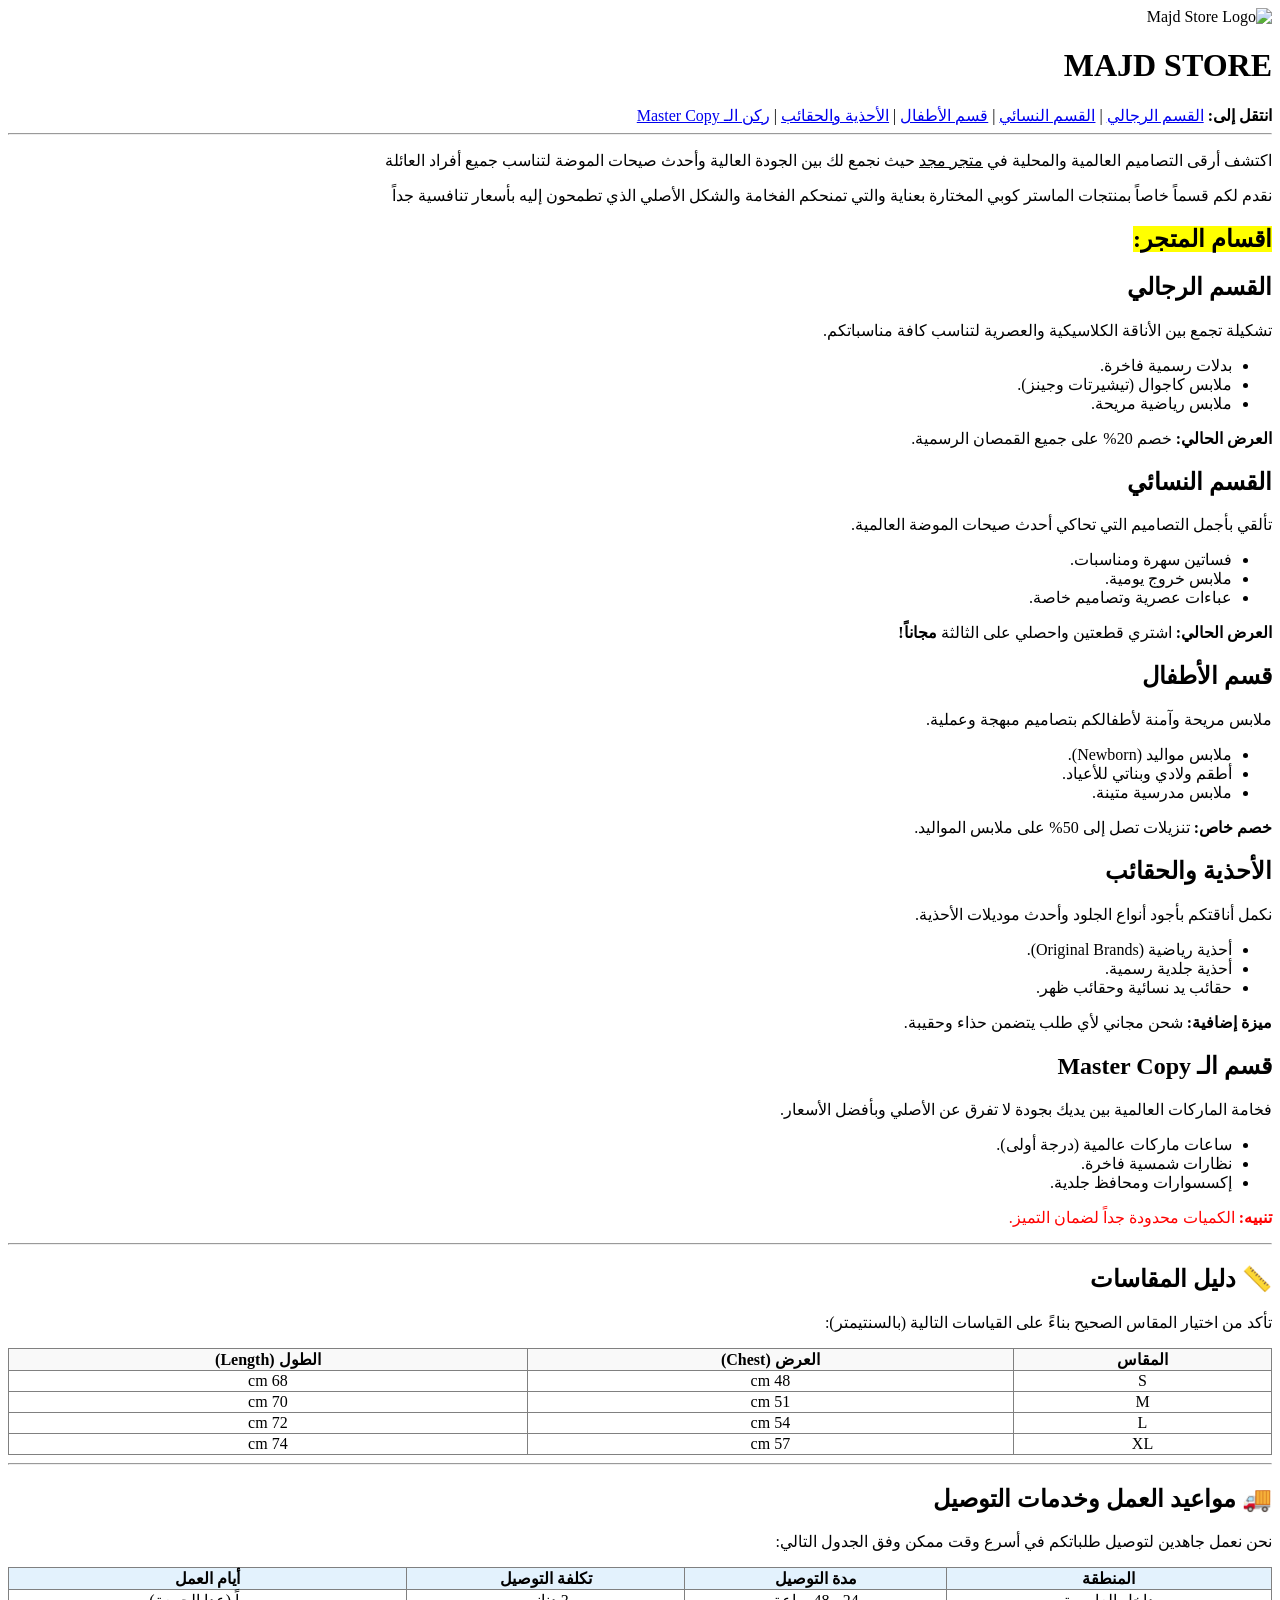
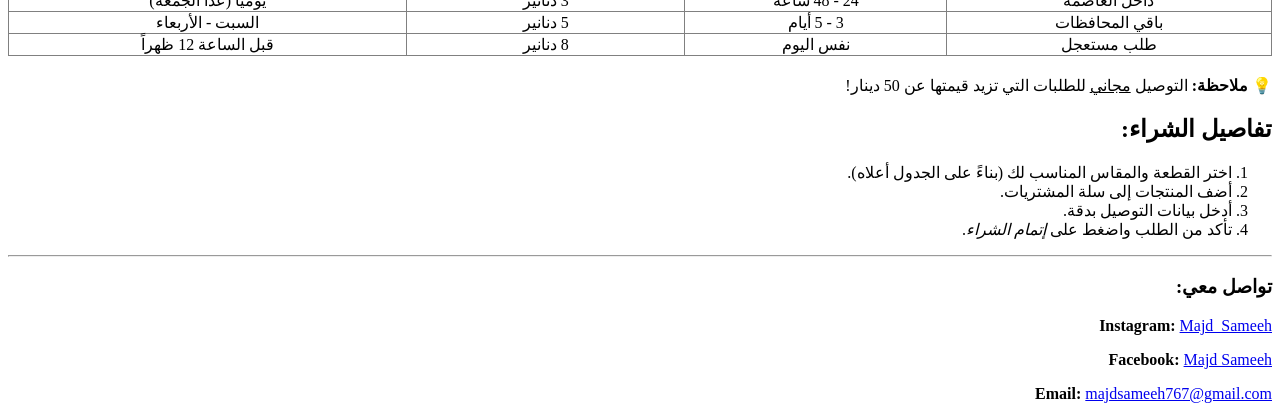
==== index.html @ dcc6868c "Add files via upload" ====
<!DOCTYPE html>
<!-- لاخبار المتصف ان هذا الملف بلغة ال HTML ليكون قادر على قرائته بال Standard mode --> 
<html lang="ar" dir="rtl" >
<head>
  <meta charset="UTF-8"/>
  <meta name="copyright" content="جميع الحقوق محفوظة لدى Majd Store"/>
  <meta name="author" content="Majd Sameeh"/>
  <meta name="revised" content="Thursday,April,9th,2026"/>
  <meta name="viewport" content="width=device-width,initial-scale=1"/>
  <title> Majd Store</title>
  <meta name="description" content="اكتشف أحدث صيحات الموضة في متجر مجد. تشكيلة واسعة من الملابس الرجالية والنسائية، ملابس الأطفال، والأحذية بجميع المقاسات، مع قسم خاص لمنتجات الماستر كوبي بجودة عالية وأسعار منافسة"/>

  <!-- وظيفة ال metadata اللي بالكود
  وظيفة سطر 5 :- لجعل المتصفح يتعرف على كل اللغات و الرموز و الاحرف الخاصة بكل لغة
  وظيفة سطر 6 :-لجعل كل المحتوى داخل متجري له حقوق ملكية لتجنب اي عمل غير مسموح فيه كأخذ صور او معلومات منه
  وظيفة سطر 7:-لاضافة اسمي كمؤسس لهذا المتجر
  وظيفة سطر 8:- لتوثيق اخر تعديل تم على هذا الكود
  وظيفة سطر 9:- لجعل عرض الصفحة بنفس عرض اي جهاز بفتح الصفحة لانه من خلال هذا الخيار يقوم بتعديل الىzoom level حسب عرض الجهاز 
  وظيفة سطر 11:- لاضافة شرح تعريفي بكون تحت الرابط الخاص بمتجري لاعطاء زوار المتجر نبذة عن المتجر 
  -->
</head>
<body>
  
  <div class="main-wrapper">
    
    <header>
      
      <div class="header-content">
      
    <img src="1775749904241.png" alt="Majd Store Logo" width="400px" height="200px">
    
    <h1>MAJD STORE</h1>
      </div>
</header>

  
  <nav>
    <b>انتقل إلى: </b>
    <a href="#mens-wear">القسم الرجالي</a> | 
    <a href="#womens-wear">القسم النسائي</a> | 
    <a href="#kids-wear">قسم الأطفال</a> | 
    <a href="#shoes-bags">الأحذية والحقائب</a> | 
    <a href="#master-copy-section">ركن الـ Master Copy</a>
</nav>
<hr>

  
  <main>
    <div>
  <p class ="about-store"> اكتشف أرقى التصاميم العالمية والمحلية في <u> متجر مجد</u> حيث نجمع لك بين الجودة العالية وأحدث صيحات الموضة لتناسب جميع أفراد العائلة  </p>
  <p class ="master-copy"> نقدم لكم قسماً خاصاً بمنتجات الماستر كوبي المختارة بعناية والتي تمنحكم الفخامة والشكل الأصلي الذي تطمحون إليه بأسعار تنافسية جداً  </p>
  <p hidden>هذه الصفحة تجريبية</p>
    </div>
    
    <div>
  <h2><mark>اقسام المتجر:</mark> </h2>
  
    <section id="mens-wear">
    <h2>القسم الرجالي</h2>
    <p>تشكيلة تجمع بين الأناقة الكلاسيكية والعصرية لتناسب كافة مناسباتكم.</p>
    <ul>
        <li>بدلات رسمية فاخرة.</li>
        <li>ملابس كاجوال (تيشيرتات وجينز).</li>
        <li>ملابس رياضية مريحة.</li>
    </ul>
    <p><strong>العرض الحالي:</strong> خصم 20% على جميع القمصان الرسمية.</p>
</section>

    <section id="womens-wear">
    <h2>القسم النسائي</h2>
    <p>تألقي بأجمل التصاميم التي تحاكي أحدث صيحات الموضة العالمية.</p>
    <ul>
        <li>فساتين سهرة ومناسبات.</li>
        <li>ملابس خروج يومية.</li>
        <li>عباءات عصرية وتصاميم خاصة.</li>
    </ul>
    <p><strong>العرض الحالي:</strong> اشتري قطعتين واحصلي على الثالثة <b>مجاناً!</b></p>
</section>

    <section id="kids-wear">
    <h2>قسم الأطفال</h2>
    <p>ملابس مريحة وآمنة لأطفالكم بتصاميم مبهجة وعملية.</p>
    <ul>
        <li>ملابس مواليد (Newborn).</li>
        <li>أطقم ولادي وبناتي للأعياد.</li>
        <li>ملابس مدرسية متينة.</li>
    </ul>
    <p><strong>خصم خاص:</strong> تنزيلات تصل إلى 50% على ملابس المواليد.</p>
</section>

    <section id="shoes-bags">
    <h2>الأحذية والحقائب</h2>
    <p>نكمل أناقتكم بأجود أنواع الجلود وأحدث موديلات الأحذية.</p>
    <ul>
        <li>أحذية رياضية (Original Brands).</li>
        <li>أحذية جلدية رسمية.</li>
        <li>حقائب يد نسائية وحقائب ظهر.</li>
    </ul>
    <p><strong>ميزة إضافية:</strong> شحن مجاني لأي طلب يتضمن حذاء وحقيبة.</p>
</section>

    <section id="master-copy-section">
    <h2>قسم الـ Master Copy</h2>
    <p>فخامة الماركات العالمية بين يديك بجودة لا تفرق عن الأصلي وبأفضل الأسعار.</p>
    <ul>
        <li>ساعات ماركات عالمية (درجة أولى).</li>
        <li>نظارات شمسية فاخرة.</li>
        <li>إكسسوارات ومحافظ جلدية.</li>
    </ul>
    <p style="color: red;"><strong>تنبيه:</strong> الكميات محدودة جداً لضمان التميز.</p>
</section>
    </div>
      <section id="size-guide">
      <hr>
      <h2>📏 دليل المقاسات</h2>
      <p>تأكد من اختيار المقاس الصحيح بناءً على القياسات التالية (بالسنتيمتر):</p>
      
      <table border="1" style="width:100%; text-align:center; border-collapse: collapse;">
          <thead>
              <tr style="background-color: #f9f9f9;">
                  <th>المقاس</th>
                  <th>العرض (Chest)</th>
                  <th>الطول (Length)</th>
              </tr>
          </thead>
          <tbody>
              <tr>
                  <td>S</td>
                  <td>48 cm</td>
                  <td>68 cm</td>
              </tr>
              <tr>
                  <td>M</td>
                  <td>51 cm</td>
                  <td>70 cm</td>
              </tr>
              <tr>
                  <td>L</td>
                  <td>54 cm</td>
                  <td>72 cm</td>
              </tr>
              <tr>
                  <td>XL</td>
                  <td>57 cm</td>
                  <td>74 cm</td>
              </tr>
          </tbody>
      </table>
  </section>

      <section id="shipping-info">
      <hr>
      <h2>🚚 مواعيد العمل وخدمات التوصيل</h2>
      <p>نحن نعمل جاهدين لتوصيل طلباتكم في أسرع وقت ممكن وفق الجدول التالي:</p>
      
      <table border="1" style="width:100%; text-align:center; border-collapse: collapse; margin-bottom: 20px;">
          <thead>
              <tr style="background-color: #e3f2fd;">
                  <th>المنطقة</th>
                  <th>مدة التوصيل</th>
                  <th>تكلفة التوصيل</th>
                  <th>أيام العمل</th>
              </tr>
          </thead>
          <tbody>
              <tr>
                  <td>داخل العاصمة</td>
                  <td>24 - 48 ساعة</td>
                  <td>3 دنانير</td>
                  <td>يومياً (عدا الجمعة)</td>
              </tr>
              <tr>
                  <td>باقي المحافظات</td>
                  <td>3 - 5 أيام</td>
                  <td>5 دنانير</td>
                  <td>السبت - الأربعاء</td>
              </tr>
              <tr>
                  <td>طلب مستعجل</td>
                  <td>نفس اليوم</td>
                  <td>8 دنانير</td>
                  <td>قبل الساعة 12 ظهراً</td>
              </tr>
          </tbody>
      </table>
      
      <p>💡 <b>ملاحظة:</b> التوصيل <u>مجاني</u> للطلبات التي تزيد قيمتها عن 50 دينار!</p>
  </section>

    
  <section id="how-to-order">
      <h2>تفاصيل الشراء:</h2>
      <ol class="order-steps">
          <li>اختر القطعة والمقاس المناسب لك (بناءً على الجدول أعلاه).</li>
          <li>أضف المنتجات إلى سلة المشتريات.</li>
          <li>أدخل بيانات التوصيل بدقة.</li>
          <li>تأكد من الطلب واضغط على <i>إتمام الشراء</i>.</li>
      </ol>
  </section>

</main>

  <footer>
    <hr>
    <h3>تواصل معي:</h3>
    
    <p>
        <b>Instagram:</b> 
        <a href="https://www.instagram.com/اسم_حسابك/" target="_blank">Majd_Sameeh</a>
    </p>

    <p>
        <b>Facebook:</b> 
        <a href="https://www.facebook.com/اسم_حسابك/" target="_blank">Majd Sameeh</a>
    </p>

    <p>
        <b>Email:</b> 
        <a href="mailto:majdsameeh767@gmail.com">majdsameeh767@gmail.com</a>
    </p>
</footer>

  </div>
</body>
</html>
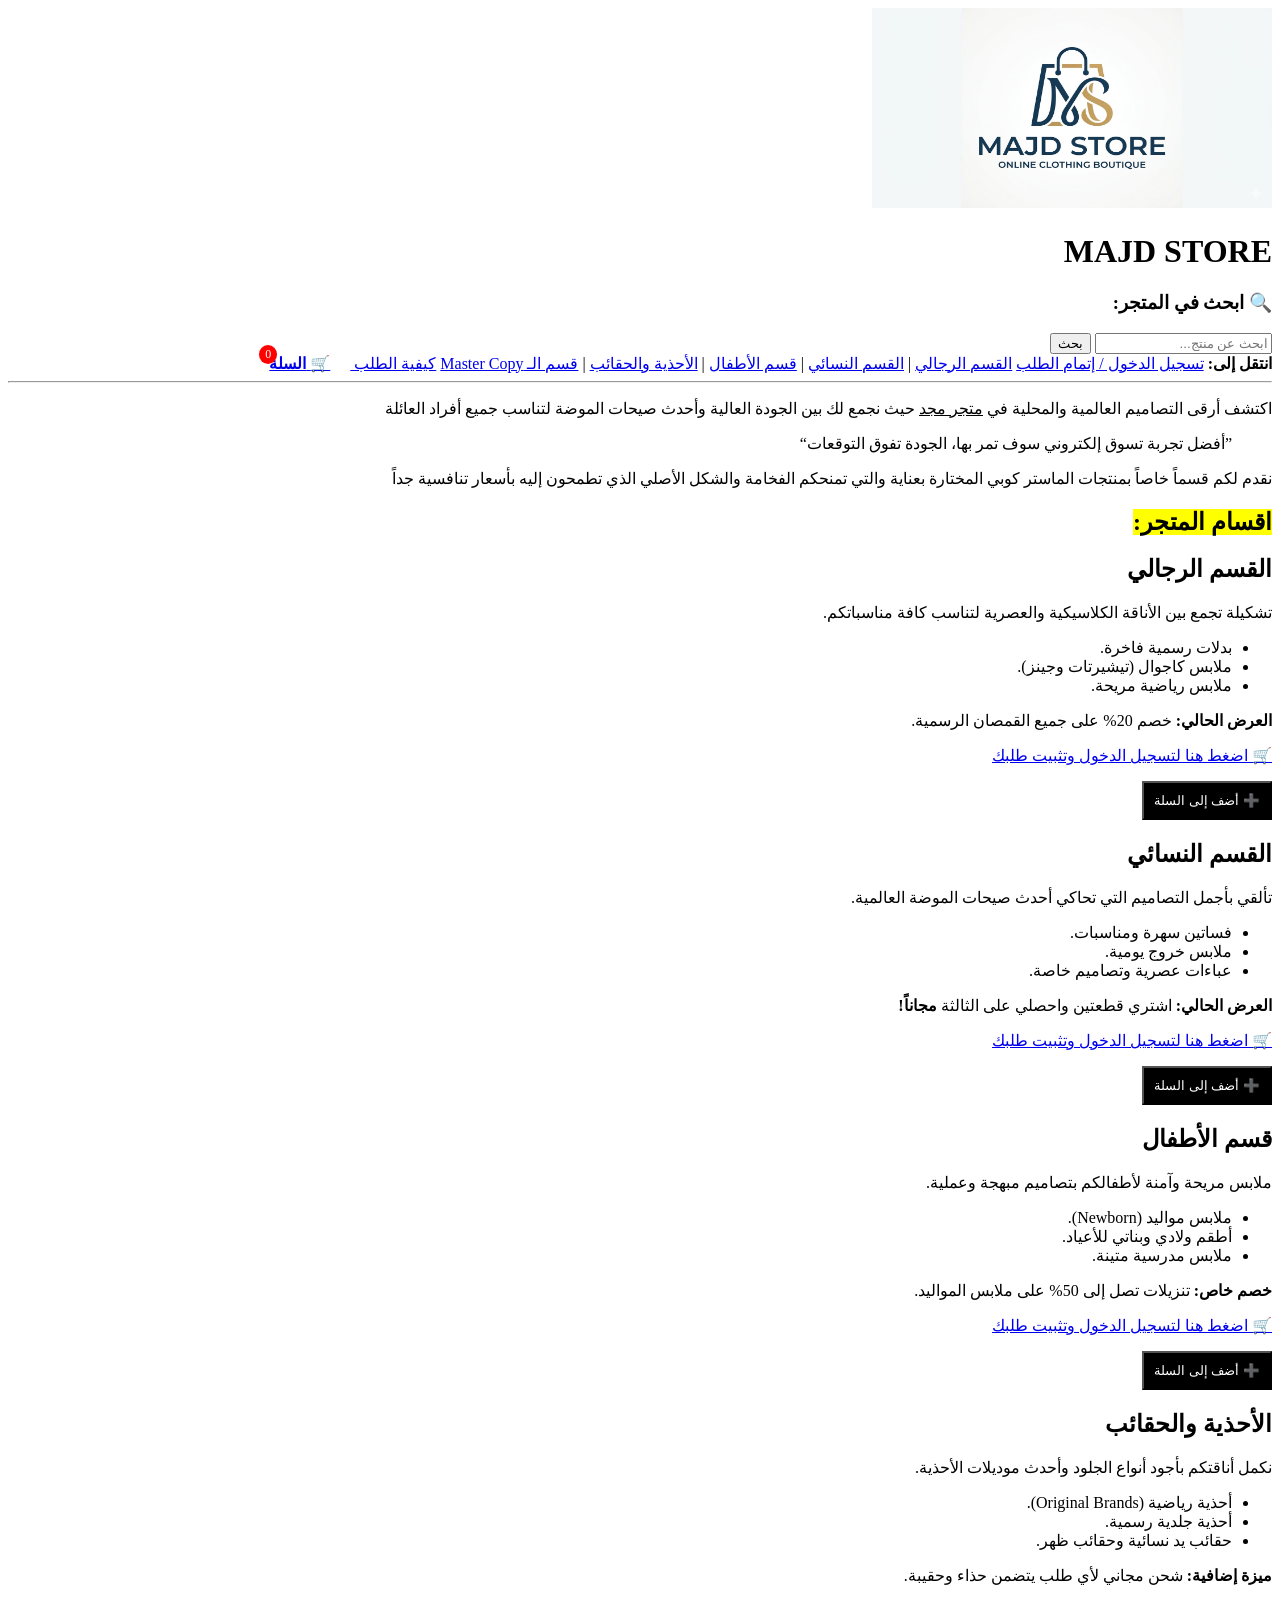
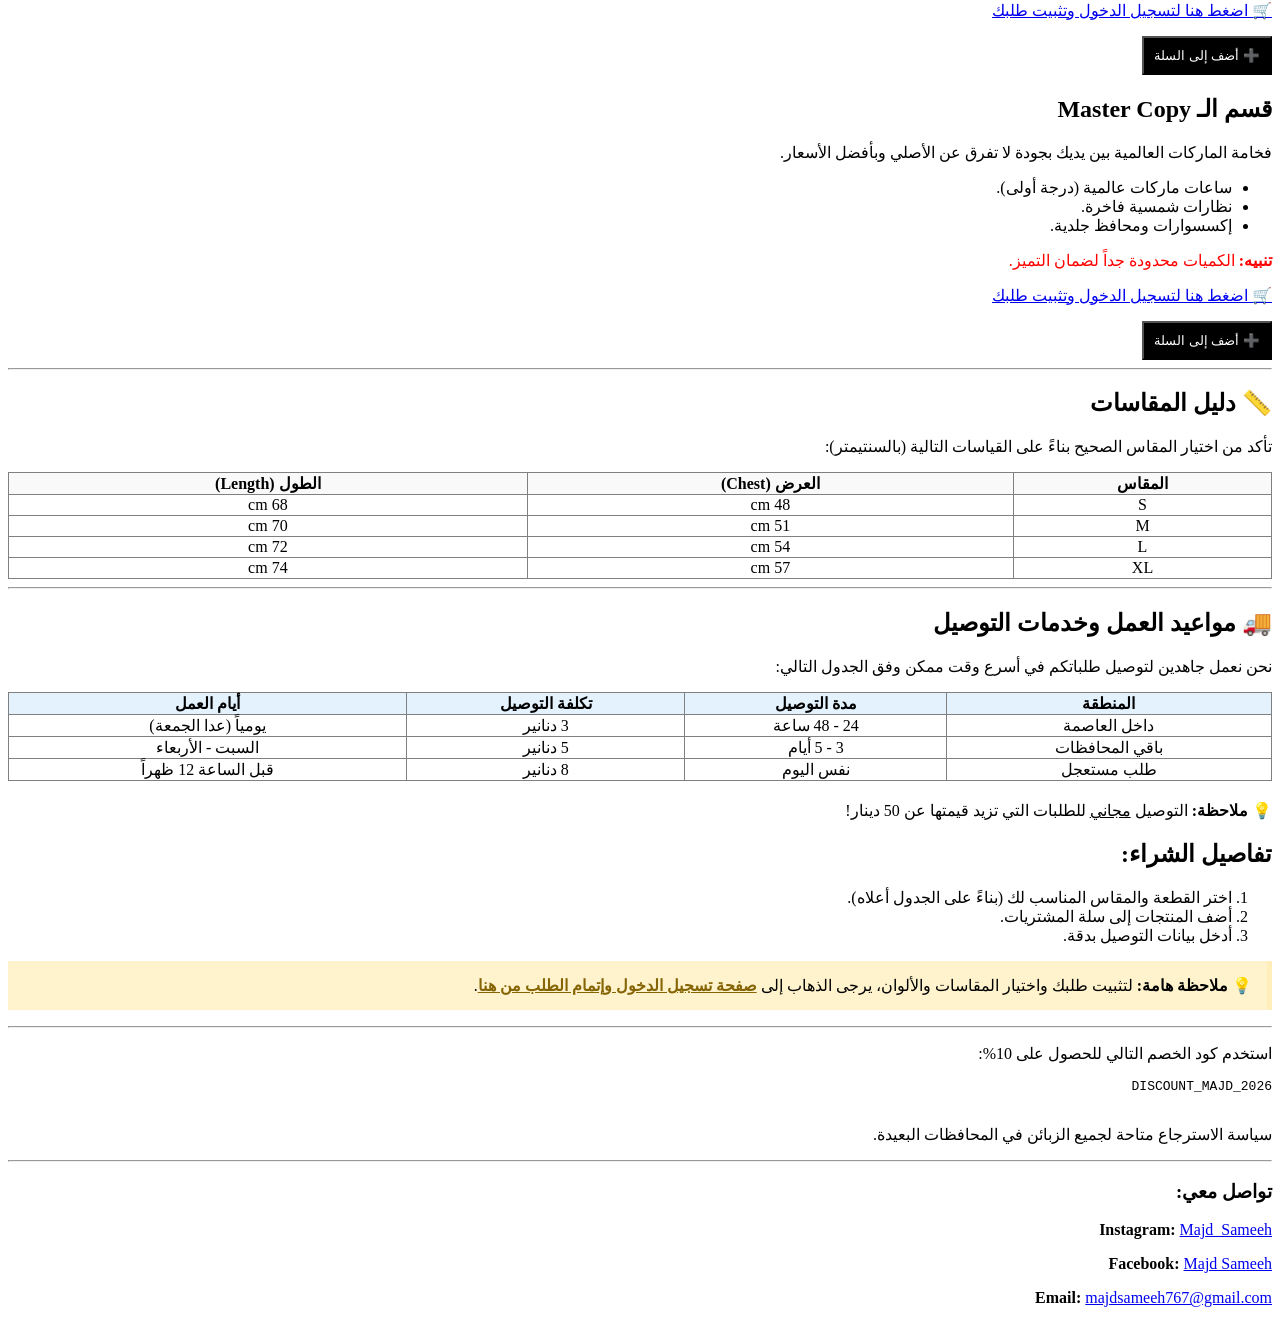
==== commit 7a80eade: "Add files via upload Add checkout page and update index structure." ====
--- a/index.html
+++ b/index.html
@@ -5,7 +5,7 @@
   <meta charset="UTF-8"/>
   <meta name="copyright" content="جميع الحقوق محفوظة لدى Majd Store"/>
   <meta name="author" content="Majd Sameeh"/>
-  <meta name="revised" content="Thursday,April,9th,2026"/>
+  <meta name="revised" content="Thursday,April,14th,2026"/>
   <meta name="viewport" content="width=device-width,initial-scale=1"/>
   <title> Majd Store</title>
   <meta name="description" content="اكتشف أحدث صيحات الموضة في متجر مجد. تشكيلة واسعة من الملابس الرجالية والنسائية، ملابس الأطفال، والأحذية بجميع المقاسات، مع قسم خاص لمنتجات الماستر كوبي بجودة عالية وأسعار منافسة"/>
@@ -31,23 +31,42 @@
     
     <h1>MAJD STORE</h1>
       </div>
+      
+      <section id="search-section">
+    <h3>🔍 ابحث في المتجر:</h3>
+    <input type="search" name="q" placeholder="ابحث عن منتج...">
+    <button type="button">بحث</button>
+        </hr>
+</section>
+
 </header>
-
   
   <nav>
     <b>انتقل إلى: </b>
+    <a href="login.html">تسجيل الدخول / إتمام الطلب</a>
     <a href="#mens-wear">القسم الرجالي</a> | 
     <a href="#womens-wear">القسم النسائي</a> | 
     <a href="#kids-wear">قسم الأطفال</a> | 
     <a href="#shoes-bags">الأحذية والحقائب</a> | 
-    <a href="#master-copy-section">ركن الـ Master Copy</a>
+    <a href="#master-copy-section">قسم الـ Master Copy</a>
+     <a href="#how-to-order">كيفية الطلب  </a>
+    <a href="checkout.html" id="cart-link" style="position: relative; margin-right: 20px;">
+    <span>🛒</span>
+    <b>السلة</b>
+    <span style="background: red; color: white; border-radius: 50%; padding: 2px 6px; font-size: 12px; position: absolute; top: -10px; left: -10px;">0</span>
+</a>
+
 </nav>
 <hr>
 
   
   <main>
+    
     <div>
   <p class ="about-store"> اكتشف أرقى التصاميم العالمية والمحلية في <u> متجر مجد</u> حيث نجمع لك بين الجودة العالية وأحدث صيحات الموضة لتناسب جميع أفراد العائلة  </p>
+       <blockquote>
+          <q>أفضل تجربة تسوق إلكتروني سوف تمر بها، الجودة تفوق التوقعات</q>
+       </blockquote>
   <p class ="master-copy"> نقدم لكم قسماً خاصاً بمنتجات الماستر كوبي المختارة بعناية والتي تمنحكم الفخامة والشكل الأصلي الذي تطمحون إليه بأسعار تنافسية جداً  </p>
   <p hidden>هذه الصفحة تجريبية</p>
     </div>
@@ -64,6 +83,11 @@
         <li>ملابس رياضية مريحة.</li>
     </ul>
     <p><strong>العرض الحالي:</strong> خصم 20% على جميع القمصان الرسمية.</p>
+       <p><a href="checkout.html">🛒 اضغط هنا لتسجيل الدخول وتثبيت طلبك</a></p>
+      
+    <button type="button" onclick="alert('تمت الإضافة للسلة!')" style="background-color: black; color: white; padding: 10px; cursor: pointer;">
+        ➕ أضف إلى السلة
+    </button>
 </section>
 
     <section id="womens-wear">
@@ -75,8 +99,12 @@
         <li>عباءات عصرية وتصاميم خاصة.</li>
     </ul>
     <p><strong>العرض الحالي:</strong> اشتري قطعتين واحصلي على الثالثة <b>مجاناً!</b></p>
-</section>
-
+       <p><a href="checkout.html">🛒 اضغط هنا لتسجيل الدخول وتثبيت طلبك</a></p>
+       <button type="button" onclick="alert('تمت الإضافة للسلة!')" style="background-color: black; color: white; padding: 10px; cursor: pointer;">
+        ➕ أضف إلى السلة
+    </button>
+    </section>
+      
     <section id="kids-wear">
     <h2>قسم الأطفال</h2>
     <p>ملابس مريحة وآمنة لأطفالكم بتصاميم مبهجة وعملية.</p>
@@ -86,7 +114,13 @@
         <li>ملابس مدرسية متينة.</li>
     </ul>
     <p><strong>خصم خاص:</strong> تنزيلات تصل إلى 50% على ملابس المواليد.</p>
-</section>
+   <p><a href="checkout.html">🛒 اضغط هنا لتسجيل الدخول وتثبيت طلبك</a></p>
+       <button type="button" onclick="alert('تمت الإضافة للسلة!')" style="background-color: black; color: white; padding: 10px; cursor: pointer;">
+        ➕ أضف إلى السلة
+    </button>
+    </section>
+      
+
 
     <section id="shoes-bags">
     <h2>الأحذية والحقائب</h2>
@@ -97,7 +131,12 @@
         <li>حقائب يد نسائية وحقائب ظهر.</li>
     </ul>
     <p><strong>ميزة إضافية:</strong> شحن مجاني لأي طلب يتضمن حذاء وحقيبة.</p>
-</section>
+ <p><a href="checkout.html">🛒 اضغط هنا لتسجيل الدخول وتثبيت طلبك</a></p>
+       <button type="button" onclick="alert('تمت الإضافة للسلة!')" style="background-color: black; color: white; padding: 10px; cursor: pointer;">
+        ➕ أضف إلى السلة
+    </button>
+    </section>
+
 
     <section id="master-copy-section">
     <h2>قسم الـ Master Copy</h2>
@@ -108,8 +147,13 @@
         <li>إكسسوارات ومحافظ جلدية.</li>
     </ul>
     <p style="color: red;"><strong>تنبيه:</strong> الكميات محدودة جداً لضمان التميز.</p>
-</section>
-    </div>
+ <p><a href="checkout.html">🛒 اضغط هنا لتسجيل الدخول وتثبيت طلبك</a></p>
+       <button type="button" onclick="alert('تمت الإضافة للسلة!')" style="background-color: black; color: white; padding: 10px; cursor: pointer;">
+        ➕ أضف إلى السلة
+    </button>
+    </section>
+      
+      </div>
       <section id="size-guide">
       <hr>
       <h2>📏 دليل المقاسات</h2>
@@ -188,15 +232,30 @@
   </section>
 
     
+
   <section id="how-to-order">
       <h2>تفاصيل الشراء:</h2>
       <ol class="order-steps">
           <li>اختر القطعة والمقاس المناسب لك (بناءً على الجدول أعلاه).</li>
           <li>أضف المنتجات إلى سلة المشتريات.</li>
           <li>أدخل بيانات التوصيل بدقة.</li>
-          <li>تأكد من الطلب واضغط على <i>إتمام الشراء</i>.</li>
       </ol>
-  </section>
+    <p style="background-color: #fff3cd; padding: 15px; border-right: 5px solid #ffeeba;">
+        <strong>💡 ملاحظة هامة:</strong> 
+        لتثبيت طلبك واختيار المقاسات والألوان، يرجى الذهاب إلى 
+        <a href="checkout.html" style="color: #856404; font-weight: bold;">صفحة تسجيل الدخول وإتمام الطلب من هنا</a>.
+    </p>
+</section>
+          
+          <section id="extra-info">
+    <hr>
+    <p>استخدم كود الخصم التالي للحصول على 10%:</p>
+    <pre>
+<code>DISCOUNT_MAJD_2026</code>
+    </pre>
+
+    <p>سياسة الاسترجاع متاحة لجميع <wbr>الزبائن في المحافظات البعيدة.</p>
+</section>
 
 </main>
 
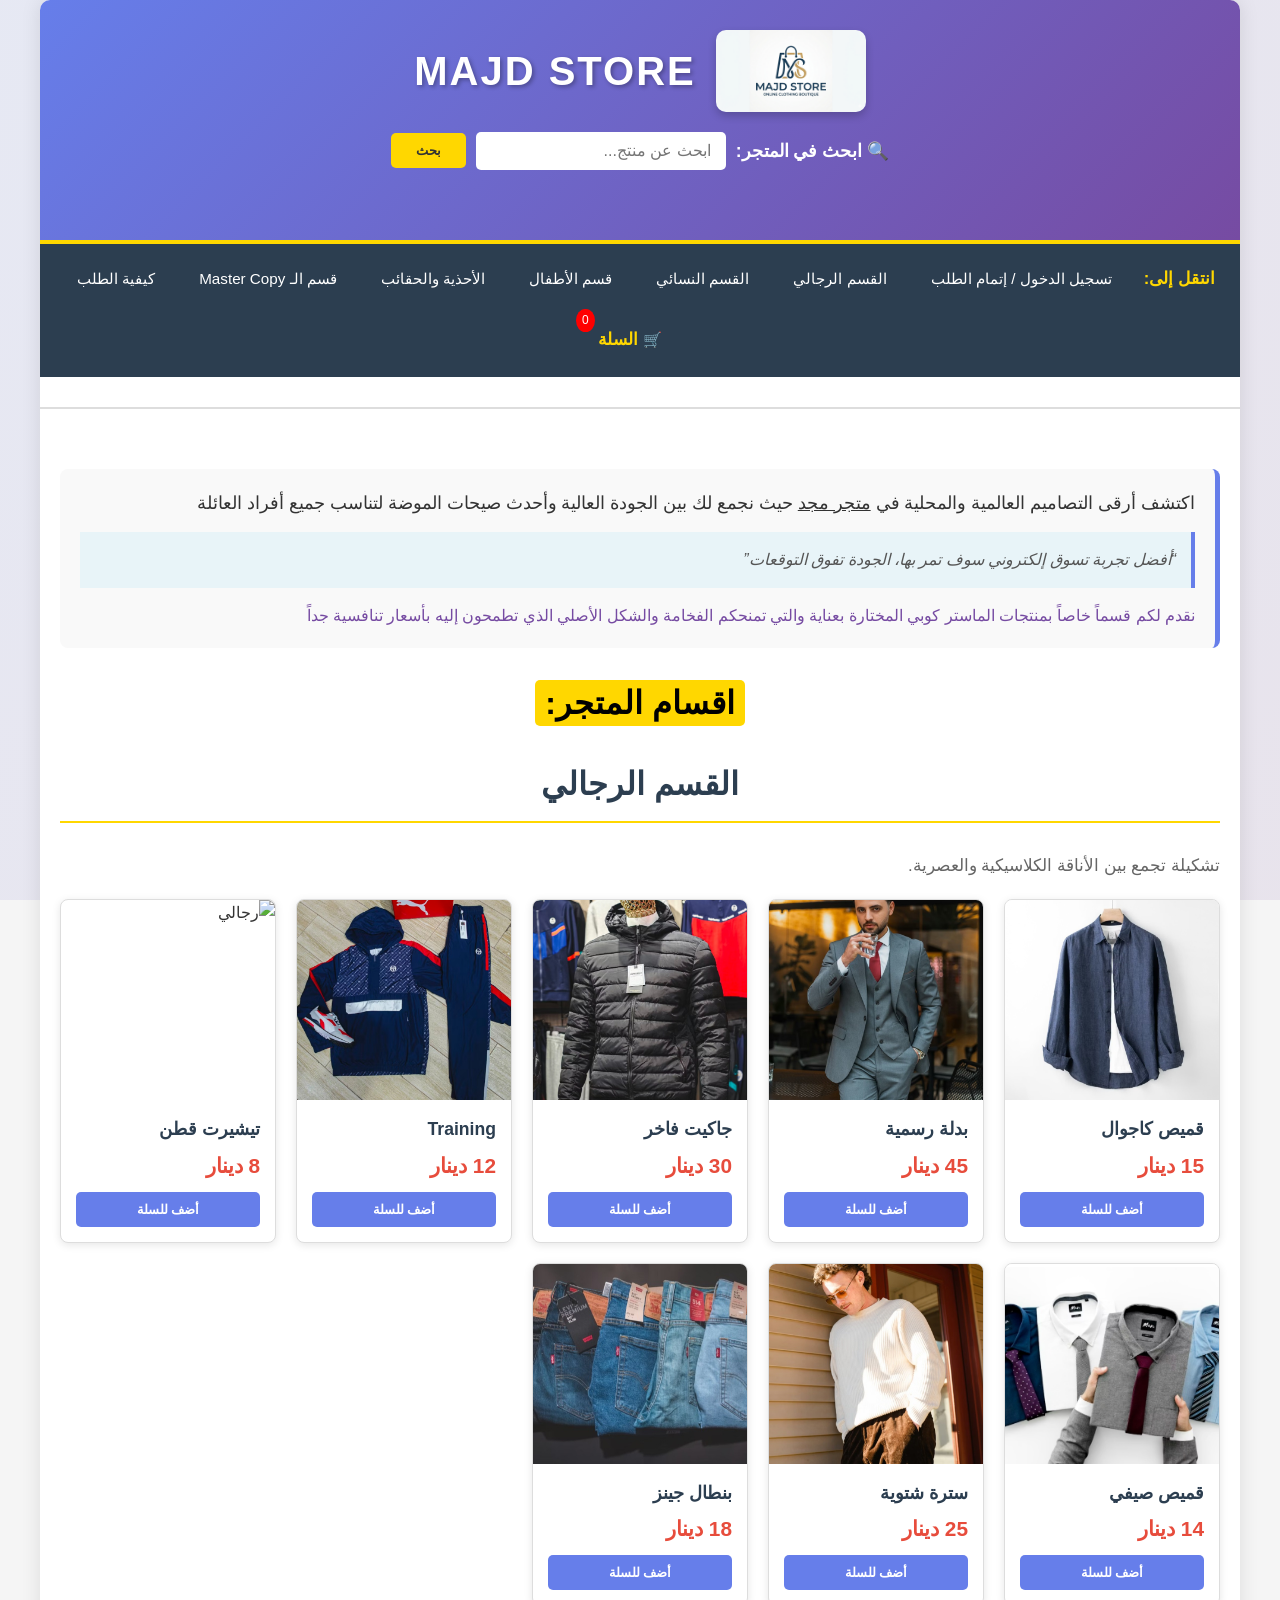
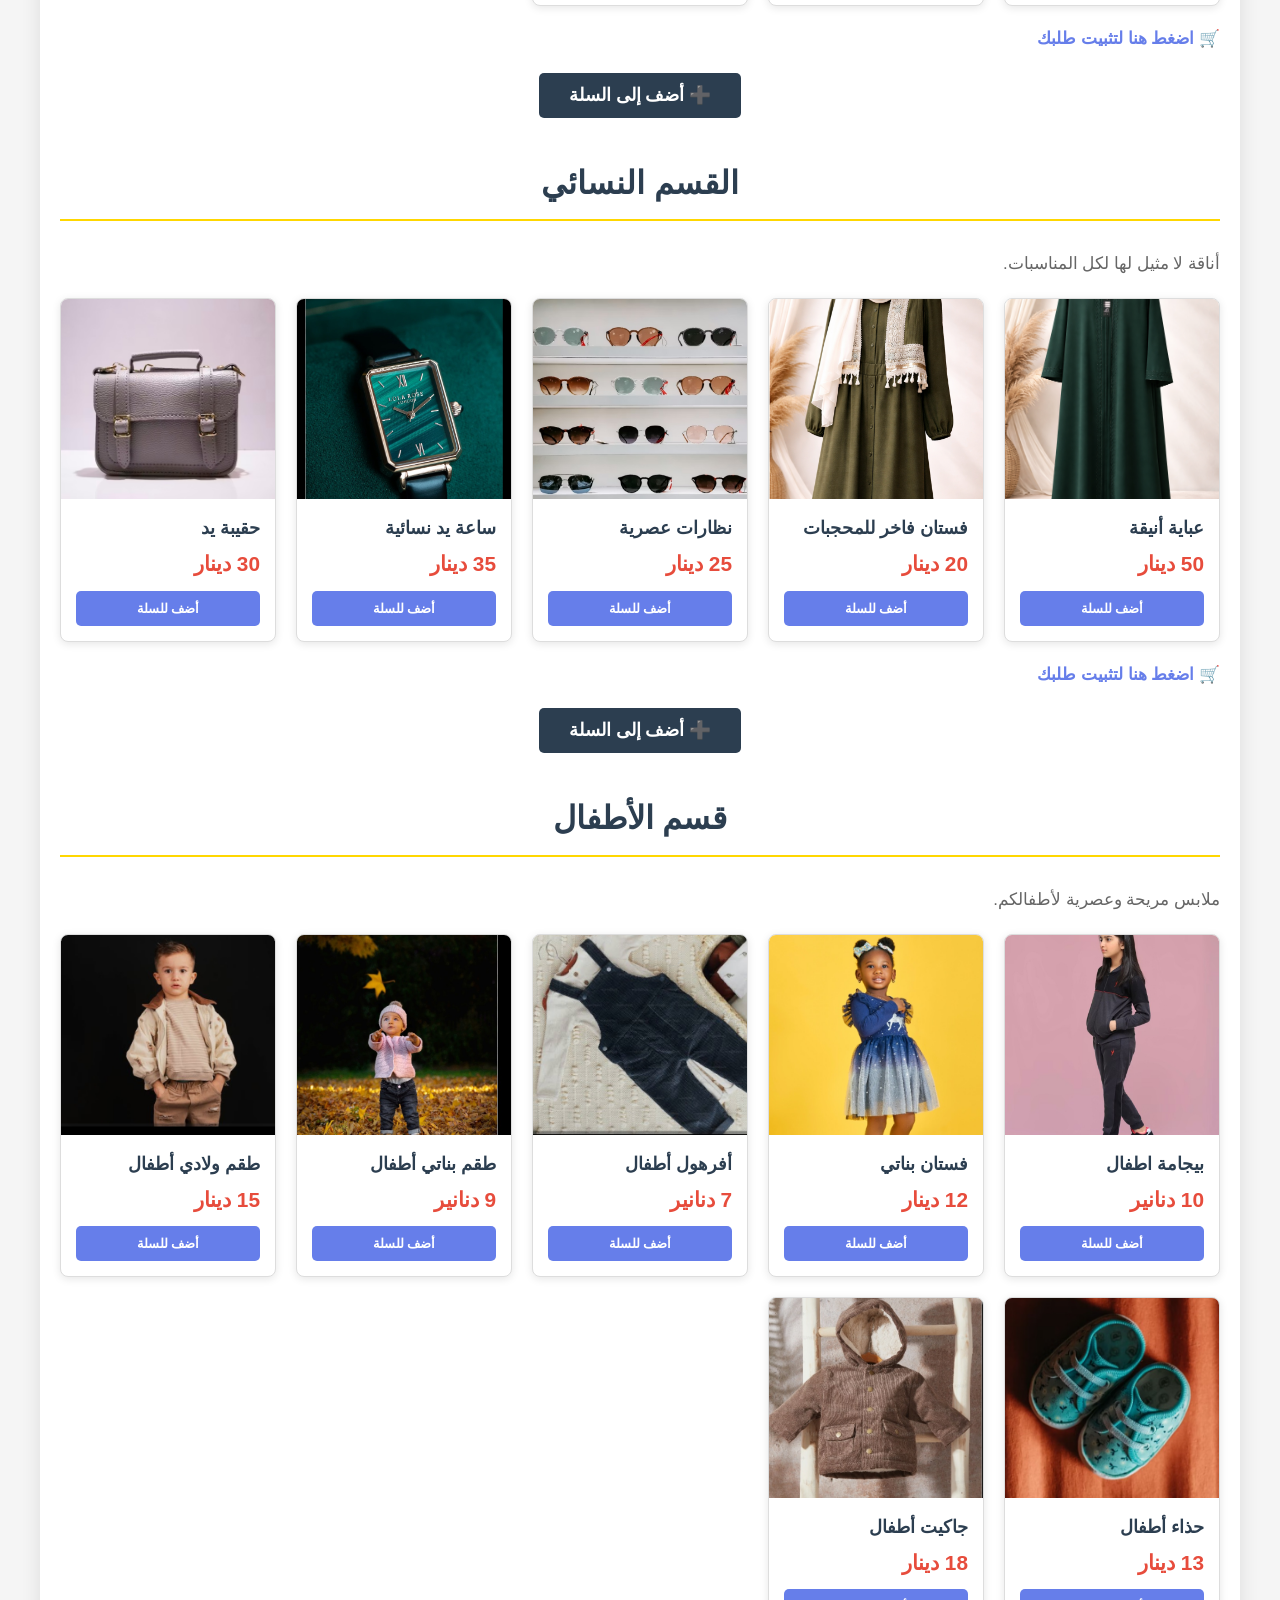
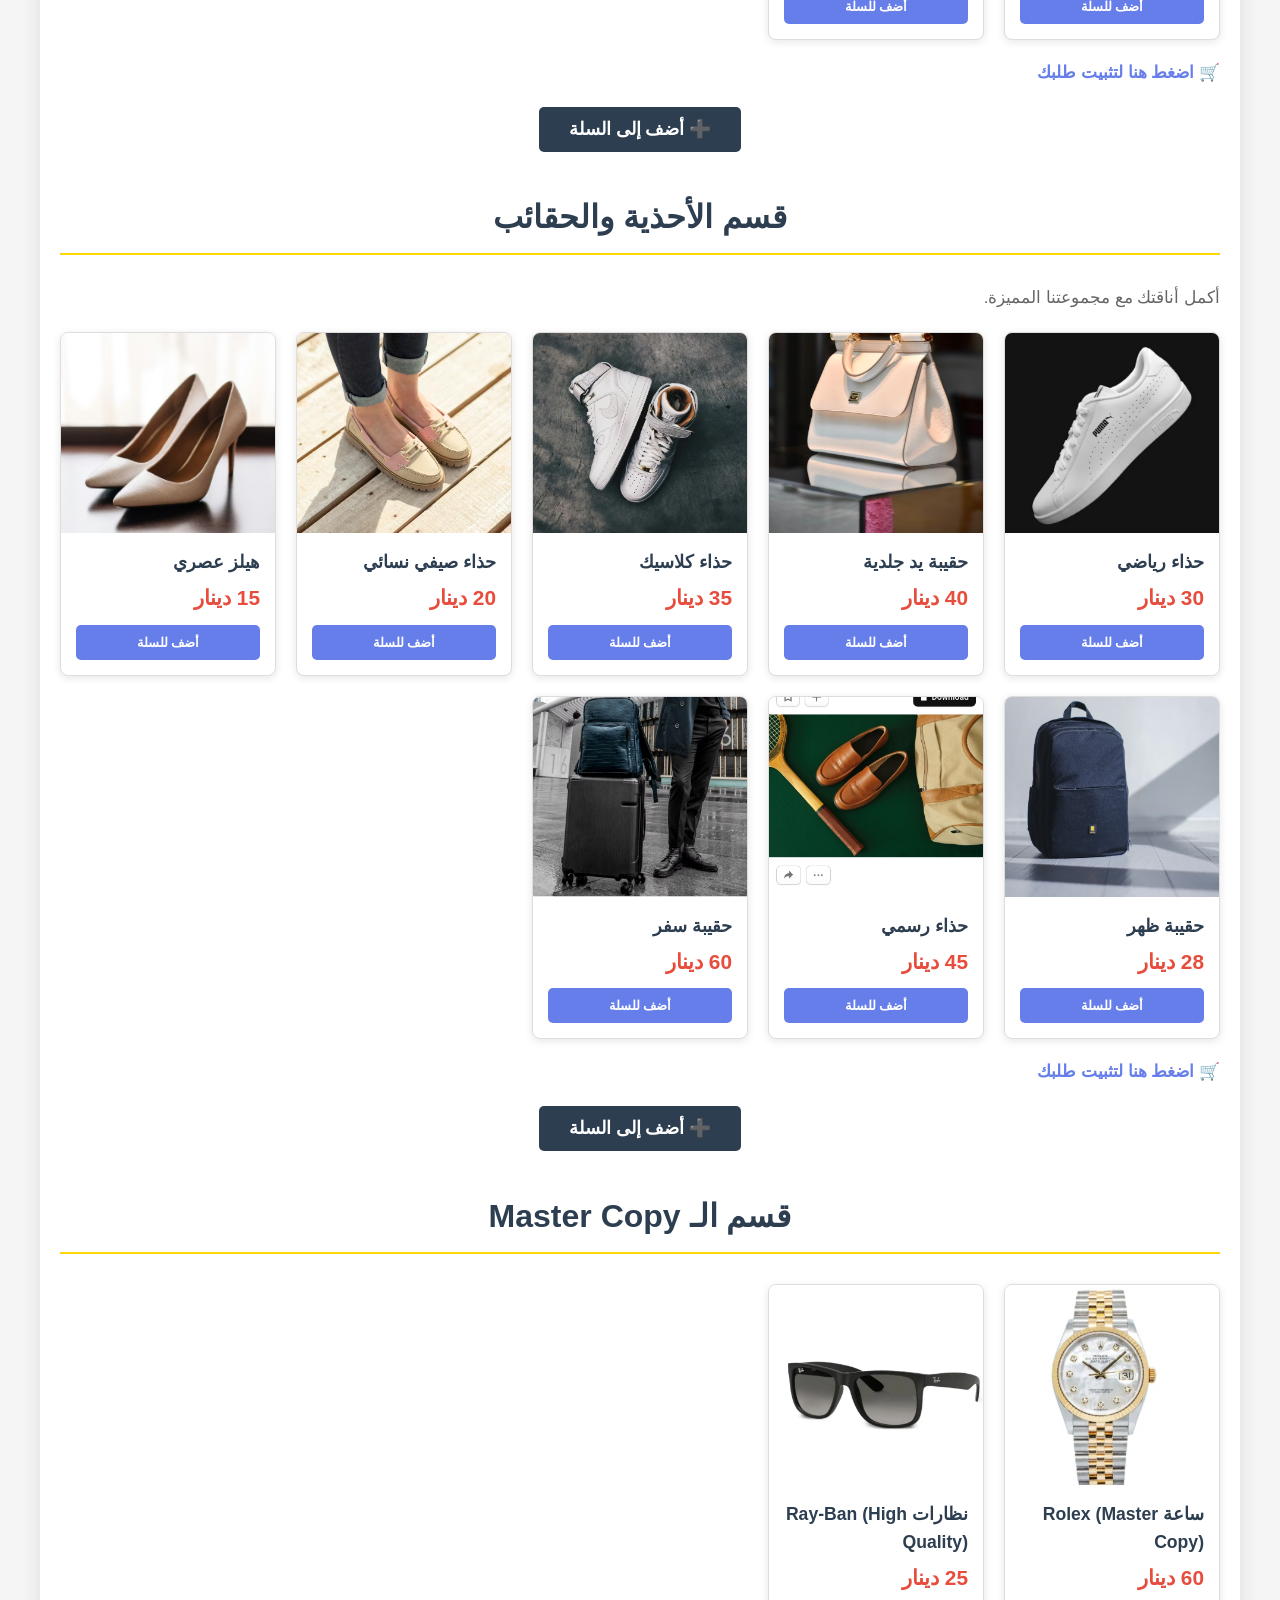
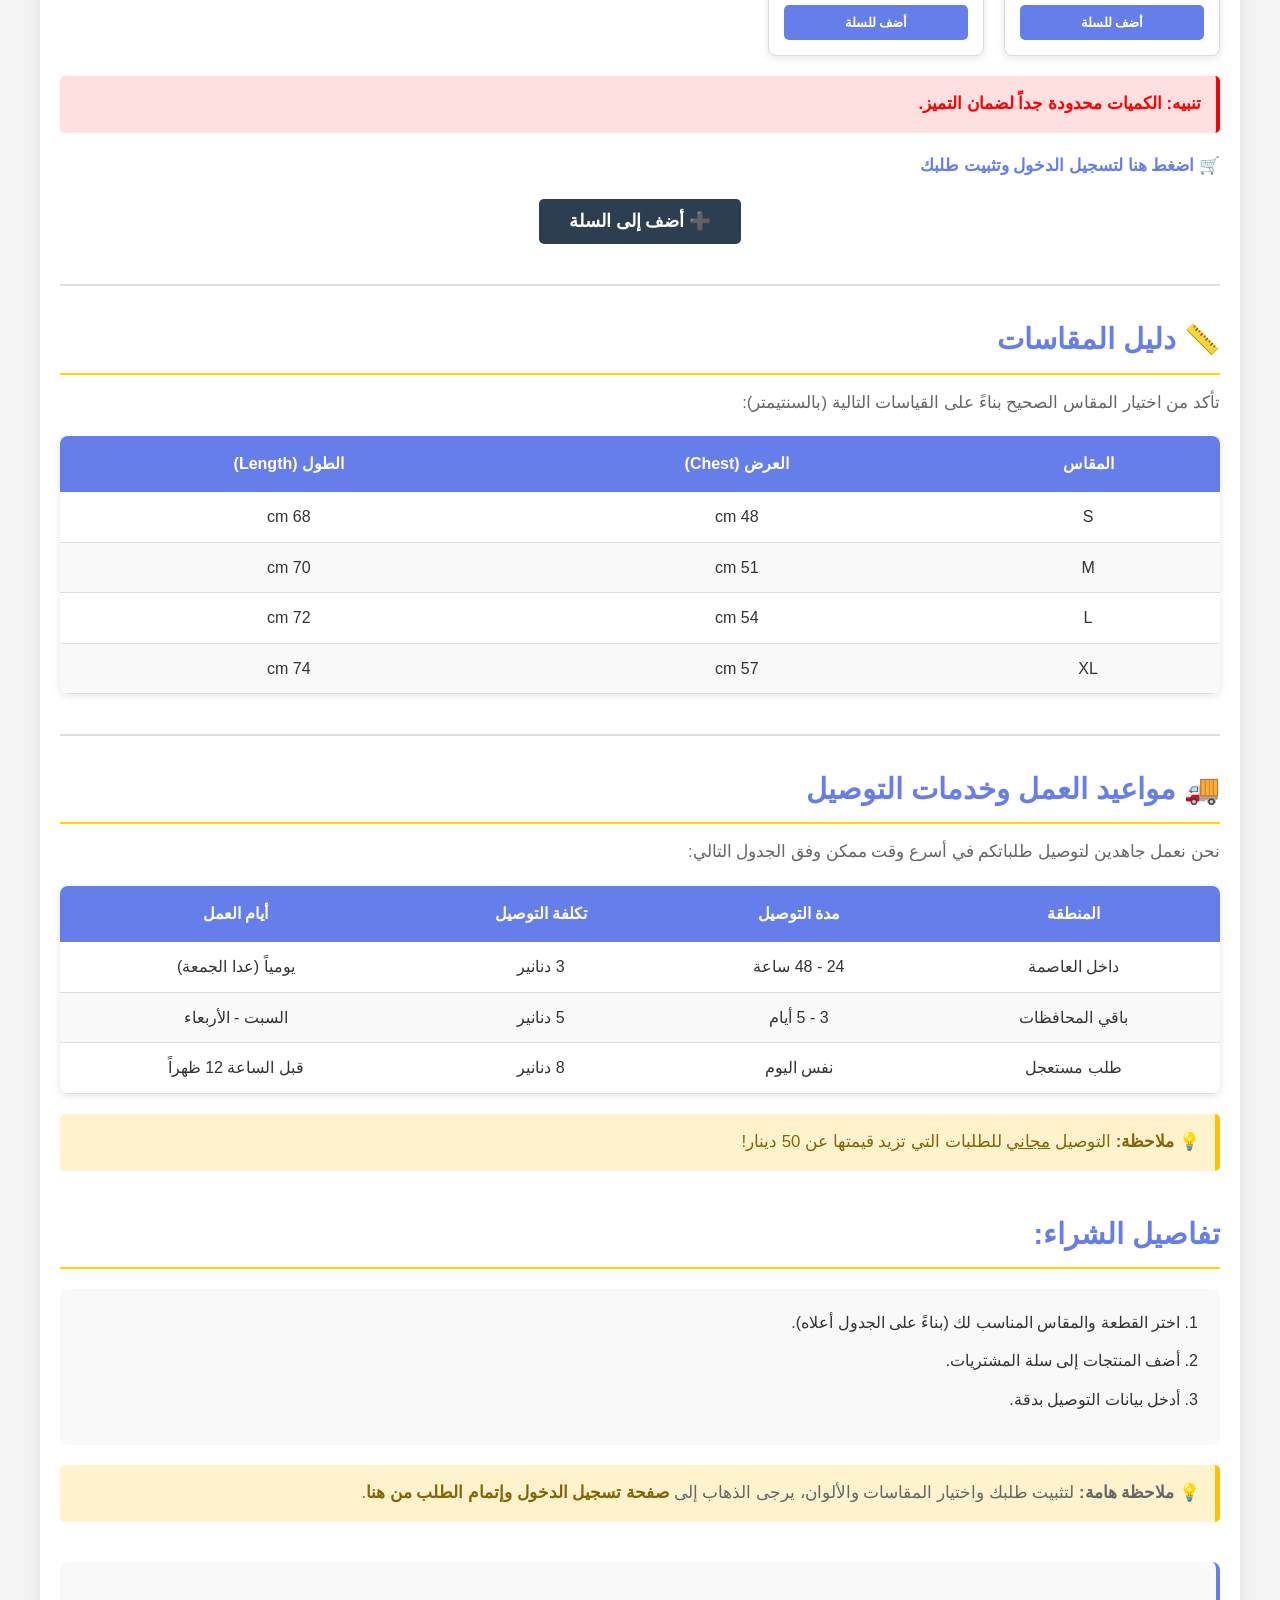
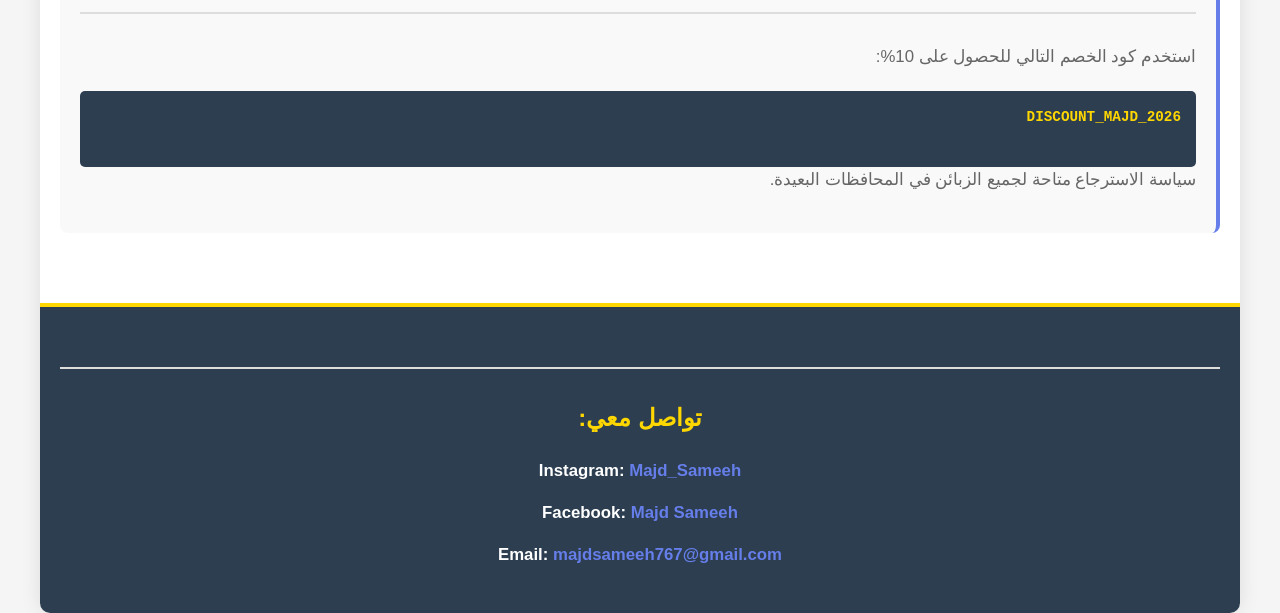
==== commit 769750f2: "Add files via upload" ====
--- a/index.html
+++ b/index.html
@@ -1,6 +1,6 @@
 <!DOCTYPE html>
 <!-- لاخبار المتصف ان هذا الملف بلغة ال HTML ليكون قادر على قرائته بال Standard mode --> 
-<html lang="ar" dir="rtl" >
+<html lang="en" dir="rtl" >
 <head>
   <meta charset="UTF-8"/>
   <meta name="copyright" content="جميع الحقوق محفوظة لدى Majd Store"/>
@@ -9,6 +9,7 @@
   <meta name="viewport" content="width=device-width,initial-scale=1"/>
   <title> Majd Store</title>
   <meta name="description" content="اكتشف أحدث صيحات الموضة في متجر مجد. تشكيلة واسعة من الملابس الرجالية والنسائية، ملابس الأطفال، والأحذية بجميع المقاسات، مع قسم خاص لمنتجات الماستر كوبي بجودة عالية وأسعار منافسة"/>
+  <link rel="stylesheet"href="style.css">
 
   <!-- وظيفة ال metadata اللي بالكود
   وظيفة سطر 5 :- لجعل المتصفح يتعرف على كل اللغات و الرموز و الاحرف الخاصة بكل لغة
@@ -16,271 +17,307 @@
   وظيفة سطر 7:-لاضافة اسمي كمؤسس لهذا المتجر
   وظيفة سطر 8:- لتوثيق اخر تعديل تم على هذا الكود
   وظيفة سطر 9:- لجعل عرض الصفحة بنفس عرض اي جهاز بفتح الصفحة لانه من خلال هذا الخيار يقوم بتعديل الىzoom level حسب عرض الجهاز 
-  وظيفة سطر 11:- لاضافة شرح تعريفي بكون تحت الرابط الخاص بمتجري لاعطاء زوار المتجر نبذة عن المتجر 
-  -->
-</head>
+  وظيفة سطر 11:- لاضافة شرح تعريفي بكون تحت الرابط الخاص بمتجري لاعطاء زوار المتجر نبذة عن المتجر -->
+ 
+  </head>
 <body>
-  
+  <div class="store-background"></div>
   <div class="main-wrapper">
     
     <header>
-      
       <div class="header-content">
-      
-    <img src="1775749904241.png" alt="Majd Store Logo" width="400px" height="200px">
-    
-    <h1>MAJD STORE</h1>
+        <img src="1775749904241.png" alt="Majd Store Logo">
+        <h1>MAJD STORE</h1>
       </div>
       
       <section id="search-section">
-    <h3>🔍 ابحث في المتجر:</h3>
-    <input type="search" name="q" placeholder="ابحث عن منتج...">
-    <button type="button">بحث</button>
-        </hr>
-</section>
-
-</header>
+        <h3>🔍 ابحث في المتجر:</h3>
+        <input type="search" name="q" placeholder="ابحث عن منتج...">
+        <button type="button">بحث</button>
+      </section>
+    </header>
   
-  <nav>
-    <b>انتقل إلى: </b>
-    <a href="login.html">تسجيل الدخول / إتمام الطلب</a>
-    <a href="#mens-wear">القسم الرجالي</a> | 
-    <a href="#womens-wear">القسم النسائي</a> | 
-    <a href="#kids-wear">قسم الأطفال</a> | 
-    <a href="#shoes-bags">الأحذية والحقائب</a> | 
-    <a href="#master-copy-section">قسم الـ Master Copy</a>
-     <a href="#how-to-order">كيفية الطلب  </a>
-    <a href="checkout.html" id="cart-link" style="position: relative; margin-right: 20px;">
-    <span>🛒</span>
-    <b>السلة</b>
-    <span style="background: red; color: white; border-radius: 50%; padding: 2px 6px; font-size: 12px; position: absolute; top: -10px; left: -10px;">0</span>
-</a>
-
-</nav>
-<hr>
-
+    <nav>
+      <b>انتقل إلى: </b>
+      <a href="login.html">تسجيل الدخول / إتمام الطلب</a>
+      <a href="#mens-wear">القسم الرجالي</a>
+      <a href="#womens-wear">القسم النسائي</a>
+      <a href="#kids-wear">قسم الأطفال</a>
+      <a href="#shoes-bags">الأحذية والحقائب</a>
+      <a href="#master-copy-section">قسم الـ Master Copy</a>
+      <a href="#how-to-order">كيفية الطلب</a>
+      <a href="checkout.html" id="cart-link">
+        <span>🛒</span>
+        <b>السلة</b>
+        <span>0</span>
+      </a>
+    </nav>
+    <hr>
   
-  <main>
-    
-    <div>
-  <p class ="about-store"> اكتشف أرقى التصاميم العالمية والمحلية في <u> متجر مجد</u> حيث نجمع لك بين الجودة العالية وأحدث صيحات الموضة لتناسب جميع أفراد العائلة  </p>
-       <blockquote>
+    <main>
+      <div class="intro-sections">
+        <p class="about-store"> اكتشف أرقى التصاميم العالمية والمحلية في <u> متجر مجد</u> حيث نجمع لك بين الجودة العالية وأحدث صيحات الموضة لتناسب جميع أفراد العائلة  </p>
+        <blockquote>
           <q>أفضل تجربة تسوق إلكتروني سوف تمر بها، الجودة تفوق التوقعات</q>
-       </blockquote>
-  <p class ="master-copy"> نقدم لكم قسماً خاصاً بمنتجات الماستر كوبي المختارة بعناية والتي تمنحكم الفخامة والشكل الأصلي الذي تطمحون إليه بأسعار تنافسية جداً  </p>
-  <p hidden>هذه الصفحة تجريبية</p>
-    </div>
-    
-    <div>
-  <h2><mark>اقسام المتجر:</mark> </h2>
+        </blockquote>
+        <p class="master-copy-intro"> نقدم لكم قسماً خاصاً بمنتجات الماستر كوبي المختارة بعناية والتي تمنحكم الفخامة والشكل الأصلي الذي تطمحون إليه بأسعار تنافسية جداً  </p>
+        <p hidden>هذه الصفحة تجريبية</p>
+      </div>
+      
+      <div class="store-sections">
+        <h2><mark>اقسام المتجر:</mark> </h2>
   
-    <section id="mens-wear">
-    <h2>القسم الرجالي</h2>
-    <p>تشكيلة تجمع بين الأناقة الكلاسيكية والعصرية لتناسب كافة مناسباتكم.</p>
-    <ul>
-        <li>بدلات رسمية فاخرة.</li>
-        <li>ملابس كاجوال (تيشيرتات وجينز).</li>
-        <li>ملابس رياضية مريحة.</li>
-    </ul>
-    <p><strong>العرض الحالي:</strong> خصم 20% على جميع القمصان الرسمية.</p>
-       <p><a href="checkout.html">🛒 اضغط هنا لتسجيل الدخول وتثبيت طلبك</a></p>
-      
-    <button type="button" onclick="alert('تمت الإضافة للسلة!')" style="background-color: black; color: white; padding: 10px; cursor: pointer;">
-        ➕ أضف إلى السلة
-    </button>
-</section>
-
-    <section id="womens-wear">
-    <h2>القسم النسائي</h2>
-    <p>تألقي بأجمل التصاميم التي تحاكي أحدث صيحات الموضة العالمية.</p>
-    <ul>
-        <li>فساتين سهرة ومناسبات.</li>
-        <li>ملابس خروج يومية.</li>
-        <li>عباءات عصرية وتصاميم خاصة.</li>
-    </ul>
-    <p><strong>العرض الحالي:</strong> اشتري قطعتين واحصلي على الثالثة <b>مجاناً!</b></p>
-       <p><a href="checkout.html">🛒 اضغط هنا لتسجيل الدخول وتثبيت طلبك</a></p>
-       <button type="button" onclick="alert('تمت الإضافة للسلة!')" style="background-color: black; color: white; padding: 10px; cursor: pointer;">
-        ➕ أضف إلى السلة
-    </button>
-    </section>
-      
-    <section id="kids-wear">
-    <h2>قسم الأطفال</h2>
-    <p>ملابس مريحة وآمنة لأطفالكم بتصاميم مبهجة وعملية.</p>
-    <ul>
-        <li>ملابس مواليد (Newborn).</li>
-        <li>أطقم ولادي وبناتي للأعياد.</li>
-        <li>ملابس مدرسية متينة.</li>
-    </ul>
-    <p><strong>خصم خاص:</strong> تنزيلات تصل إلى 50% على ملابس المواليد.</p>
-   <p><a href="checkout.html">🛒 اضغط هنا لتسجيل الدخول وتثبيت طلبك</a></p>
-       <button type="button" onclick="alert('تمت الإضافة للسلة!')" style="background-color: black; color: white; padding: 10px; cursor: pointer;">
-        ➕ أضف إلى السلة
-    </button>
-    </section>
-      
-
-
-    <section id="shoes-bags">
-    <h2>الأحذية والحقائب</h2>
-    <p>نكمل أناقتكم بأجود أنواع الجلود وأحدث موديلات الأحذية.</p>
-    <ul>
-        <li>أحذية رياضية (Original Brands).</li>
-        <li>أحذية جلدية رسمية.</li>
-        <li>حقائب يد نسائية وحقائب ظهر.</li>
-    </ul>
-    <p><strong>ميزة إضافية:</strong> شحن مجاني لأي طلب يتضمن حذاء وحقيبة.</p>
- <p><a href="checkout.html">🛒 اضغط هنا لتسجيل الدخول وتثبيت طلبك</a></p>
-       <button type="button" onclick="alert('تمت الإضافة للسلة!')" style="background-color: black; color: white; padding: 10px; cursor: pointer;">
-        ➕ أضف إلى السلة
-    </button>
-    </section>
-
-
-    <section id="master-copy-section">
-    <h2>قسم الـ Master Copy</h2>
-    <p>فخامة الماركات العالمية بين يديك بجودة لا تفرق عن الأصلي وبأفضل الأسعار.</p>
-    <ul>
-        <li>ساعات ماركات عالمية (درجة أولى).</li>
-        <li>نظارات شمسية فاخرة.</li>
-        <li>إكسسوارات ومحافظ جلدية.</li>
-    </ul>
-    <p style="color: red;"><strong>تنبيه:</strong> الكميات محدودة جداً لضمان التميز.</p>
- <p><a href="checkout.html">🛒 اضغط هنا لتسجيل الدخول وتثبيت طلبك</a></p>
-       <button type="button" onclick="alert('تمت الإضافة للسلة!')" style="background-color: black; color: white; padding: 10px; cursor: pointer;">
-        ➕ أضف إلى السلة
-    </button>
-    </section>
-      
+        <section id="mens-wear">
+          <h2>القسم الرجالي</h2>
+          <p>تشكيلة تجمع بين الأناقة الكلاسيكية والعصرية.</p>
+          
+          <div class="product-grid">
+            <div class="product-card">
+              <img src="قميص كاجوال.jpg" alt="قميص فاخر">
+              <h3>قميص كاجوال</h3>  
+              <p class="price">15 دينار</p>
+              <button> أضف للسلة</button>
+            </div>
+            <div class="product-card">
+              <img src="بدلة رسمية.jpg?q=80&w=300" alt="منتج رجالي">
+              <h3>بدلة رسمية</h3>
+              <p class="price">45 دينار</p>
+              <button>أضف للسلة</button>
+            </div>
+            <div class="product-card"><img src="جاكيت فاخر.jpg?q=80&w=300" alt="رجالي"><h3>جاكيت فاخر</h3><p class="price">30 دينار</p><button>أضف للسلة</button></div>
+            <div class="product-card"><img src="Training.jpg?q=80&w=300" alt="رجالي"><h3>Training</h3><p class="price">12 دينار</p><button>أضف للسلة</button></div>
+            <div class="product-card"><img src="https://images.unsplash.com/photo-1618354691229-88d47f285158?q=80&w=300" alt="رجالي"><h3>تيشيرت قطن</h3><p class="price">8 دينار</p><button>أضف للسلة</button></div>
+            <div class="product-card"><img src="pexels-قميص ٢٠٢٦٠٤٢٢-٠١٤٠٠٣.jpg?q=80&w=300" alt="رجالي"><h3>قميص صيفي</h3><p class="price">14 دينار</p><button>أضف للسلة</button></div>
+            <div class="product-card"><img src="سترة شتوية.jpg?q=80&w=300" alt="رجالي"><h3>سترة شتوية</h3><p class="price">25 دينار</p><button>أضف للسلة</button></div>
+            <div class="product-card"><img src="بنطال جينز.jpg?q=80&w=300" alt="رجالي"><h3>بنطال جينز</h3><p class="price">18 دينار</p><button>أضف للسلة</button></div>
+          </div>
+          <p><a href="checkout.html">🛒 اضغط هنا لتثبيت طلبك</a></p>
+          <button type="button" onclick="alert('تمت الإضافة للسلة!')" class="add-to-cart-btn">➕ أضف إلى السلة</button>
+        </section>
+
+        <section id="womens-wear">
+          <h2>القسم النسائي</h2>
+          <p>أناقة لا مثيل لها لكل المناسبات.</p>
+          <div class="products-grid">
+            <div class="product-card">
+              <img src="عباية بتصميم راقي .png?q=80&w=300" alt="عباية أنيقة">
+              <h3>عباية أنيقة </h3>
+              <p class="price">50 دينار</p>
+              <button>أضف للسلة</button>
+            </div>
+            <div class="product-card">
+              <img src="فستان فاخر.png?q=80&w=300" alt="فستان فاخر">
+              <h3> فستان فاخر للمحجبات </h3>
+              <p class="price">20 دينار</p>
+              <button>أضف للسلة</button>
+            </div>
+            <div class="product-card"><img src="نظارات عصرية .jpg?q=80&w=300" alt="نسائي"><h3>نظارات عصرية</h3><p class="price">25 دينار</p><button>أضف للسلة</button></div>
+            <!-- <div class="product-card"><img src="https://images.unsplash.com/photo-1515886657613-9f3515b0c78f?q=80&w=300" alt="نسائي"><h3>جاكيت جلد</h3><p class="price">40 دينار</p><button>أضف للسلة</button></div>-->
+            <!--<div class="product-card"><img src="https://images.unsplash.com/photo-1523381294911-8d3cead13f7c?q=80&w=300" alt="نسائي"><h3>جينز نسائي</h3><p class="price">18 دينار</p><button>أضف للسلة</button></div>-->
+            <!--<div class="product-card"><img src="https://images.unsplash.com/photo-1534030347204-4c5828c40181?q=80&w=300" alt="نسائي"><h3>كارديجان</h3><p class="price">22 دينار</p><button>أضف للسلة</button></div>-->
+            <div class="product-card"><img src="ساعة يد نسائية.jpg?q=80&w=300" alt="نسائي"><h3>ساعة يد نسائية</h3><p class="price">35 دينار</p><button>أضف للسلة</button></div>
+            <div class="product-card"><img src="حقيبة يد.jpg?q=80&w=300" alt="نسائي"><h3>حقيبة يد</h3><p class="price">30 دينار</p><button>أضف للسلة</button></div>
+          </div>
+          <p><a href="checkout.html">🛒 اضغط هنا لتثبيت طلبك</a></p>
+          <button type="button" onclick="alert('تمت الإضافة للسلة!')" class="add-to-cart-btn">➕ أضف إلى السلة</button>
+        </section>
+
+        <section id="kids-wear">
+          <h2>قسم الأطفال</h2>
+          <p>ملابس مريحة وعصرية لأطفالكم.</p>
+          <div class="products-grid">
+            <div class="product-card">
+              <img src="Children training.jpg?q=80&w=300" alt="بيجامة أطفال">
+              <h3>بيجامة اطفال</h3>
+              <p class="price">10 دنانير</p>
+              <button>أضف للسلة</button>
+            </div>
+            <div class="product-card">
+              <img src="فستان اطفال.jpg?q=80&w=300" alt="فستان بناتي">
+              <h3>فستان بناتي</h3>
+              <p class="price">12 دينار</p>
+              <button>أضف للسلة</button>
+            </div>
+            <div class="product-card"><img src="افرهول .jpg?q=80&w=300" alt="أطفال"><h3>أفرهول أطفال</h3><p class="price">7 دنانير</p><button>أضف للسلة</button></div>
+            <div class="product-card"><img src="طقم بناتي بيبي.jpg?q=80&w=300" alt="أطفال"><h3>طقم بناتي أطفال</h3><p class="price">9 دنانير</p><button>أضف للسلة</button></div>
+            <div class="product-card"><img src="طقم فاخر للاطفال.jpg?q=80&w=300" alt="أطفال"><h3>طقم ولادي أطفال</h3><p class="price">15 دينار</p><button>أضف للسلة</button></div>
+            <div class="product-card"><img src="حذاءاطفال.jpg?q=80&w=300" alt="أطفال"><h3>حذاء أطفال</h3><p class="price">13 دينار</p><button>أضف للسلة</button></div>
+            <!--<div class="product-card"><img src="https://images.unsplash.com/photo-1597157640001-f518e612a20e?q=80&w=300" alt="أطفال"><h3>بيجامة أطفال</h3><p class="price">11 دينار</p><button>أضف للسلة</button></div>-->
+            <div class="product-card"><img src="جاكيت اطفال.jpg?q=80&w=300" alt="أطفال"><h3>جاكيت أطفال</h3><p class="price">18 دينار</p><button>أضف للسلة</button></div>
+          </div>
+          <p><a href="checkout.html">🛒 اضغط هنا لتثبيت طلبك</a></p>
+          <button type="button" onclick="alert('تمت الإضافة للسلة!')" class="add-to-cart-btn">➕ أضف إلى السلة</button>
+        </section>
+
+        <section id="shoes-bags">
+          <h2>قسم الأحذية والحقائب</h2>
+          <p>أكمل أناقتك مع مجموعتنا المميزة.</p>
+          <div class="products-grid">
+            <div class="product-card">
+              <img src="حذاء رياضي.jpg?q=80&w=300" alt="حذاء رياضي">
+              <h3>حذاء رياضي</h3>
+              <p class="price">30 دينار</p>
+              <button>أضف للسلة</button>
+            </div>
+            <div class="product-card">
+              <img src="حقيبة يد جلدية.jpg?q=80&w=300" alt="حقيبة يد">
+              <h3>حقيبة يد جلدية</h3>
+              <p class="price">40 دينار</p>
+              <button>أضف للسلة</button>
+            </div>
+            <div class="product-card"><img src="حذاء كلاسيك.jpg?q=80&w=300" alt="أحذية"><h3>حذاء كلاسيك</h3><p class="price">35 دينار</p><button>أضف للسلة</button></div>
+            <div class="product-card"><img src="حذاء صيفي نسائي.jpg?q=80&w=300" alt="أحذية"><h3>حذاء صيفي نسائي</h3><p class="price">20 دينار</p><button>أضف للسلة</button></div>
+            <div class="product-card"><img src="هيلز.jpg?q=80&w=300" alt="أحذية"><h3>هيلز عصري</h3><p class="price">15 دينار</p><button>أضف للسلة</button></div>
+            <div class="product-card"><img src="حقيبة ظهر.jpg?q=80&w=300" alt="حقائب"><h3>حقيبة ظهر</h3><p class="price">28 دينار</p><button>أضف للسلة</button></div>
+            <div class="product-card"><img src="حذاءرسمي.jpg?q=80&w=300" alt="أحذية"><h3>حذاء رسمي</h3><p class="price">45 دينار</p><button>أضف للسلة</button></div>
+            <div class="product-card"><img src="حقيبة سفر.jpg?q=80&w=300" alt="حقائب"><h3>حقيبة سفر</h3><p class="price">60 دينار</p><button>أضف للسلة</button></div>
+          </div>
+          <p><a href="checkout.html">🛒 اضغط هنا لتثبيت طلبك</a></p>
+          <button type="button" onclick="alert('تمت الإضافة للسلة!')" class="add-to-cart-btn">➕ أضف إلى السلة</button>
+        </section>
+
+        <section id="master-copy-section">
+          <h2>قسم الـ Master Copy</h2>
+          <div class="products-grid">
+            <div class="product-card">
+              <img src=" Rolex watch.jpg" alt="ساعة ماستر كوبي">
+              <h3>ساعة Rolex (Master Copy)</h3>
+              <p class="price">60 دينار</p>
+              <button>أضف للسلة</button>
+            </div>
+            <div class="product-card">
+              <img src="Ray ban glasses.jpg" alt="نظارات ماستر كوبي">
+              <h3>نظارات Ray-Ban (High Quality)</h3>
+              <p class="price">25 دينار</p>
+              <button>أضف للسلة</button>
+            </div>
+          </div>
+          
+          <p class="warning-message"><strong>تنبيه:</strong> الكميات محدودة جداً لضمان التميز.</p>
+          <p><a href="checkout.html">🛒 اضغط هنا لتسجيل الدخول وتثبيت طلبك</a></p>
+          <button type="button" onclick="alert('تمت الإضافة للسلة!')" class="add-to-cart-btn">➕ أضف إلى السلة</button>
+        </section>
       </div>
+      
       <section id="size-guide">
-      <hr>
-      <h2>📏 دليل المقاسات</h2>
-      <p>تأكد من اختيار المقاس الصحيح بناءً على القياسات التالية (بالسنتيمتر):</p>
-      
-      <table border="1" style="width:100%; text-align:center; border-collapse: collapse;">
+        <hr>
+        <h2>📏 دليل المقاسات</h2>
+        <p>تأكد من اختيار المقاس الصحيح بناءً على القياسات التالية (بالسنتيمتر):</p>
+        
+        <table class="size-table">
           <thead>
-              <tr style="background-color: #f9f9f9;">
-                  <th>المقاس</th>
-                  <th>العرض (Chest)</th>
-                  <th>الطول (Length)</th>
-              </tr>
+            <tr>
+              <th>المقاس</th>
+              <th>العرض (Chest)</th>
+              <th>الطول (Length)</th>
+            </tr>
           </thead>
           <tbody>
-              <tr>
-                  <td>S</td>
-                  <td>48 cm</td>
-                  <td>68 cm</td>
-              </tr>
-              <tr>
-                  <td>M</td>
-                  <td>51 cm</td>
-                  <td>70 cm</td>
-              </tr>
-              <tr>
-                  <td>L</td>
-                  <td>54 cm</td>
-                  <td>72 cm</td>
-              </tr>
-              <tr>
-                  <td>XL</td>
-                  <td>57 cm</td>
-                  <td>74 cm</td>
-              </tr>
+            <tr>
+              <td>S</td>
+              <td>48 cm</td>
+              <td>68 cm</td>
+            </tr>
+            <tr>
+              <td>M</td>
+              <td>51 cm</td>
+              <td>70 cm</td>
+            </tr>
+            <tr>
+              <td>L</td>
+              <td>54 cm</td>
+              <td>72 cm</td>
+            </tr>
+            <tr>
+              <td>XL</td>
+              <td>57 cm</td>
+              <td>74 cm</td>
+            </tr>
           </tbody>
-      </table>
-  </section>
-
+        </table>
+      </section>
+      
       <section id="shipping-info">
-      <hr>
-      <h2>🚚 مواعيد العمل وخدمات التوصيل</h2>
-      <p>نحن نعمل جاهدين لتوصيل طلباتكم في أسرع وقت ممكن وفق الجدول التالي:</p>
-      
-      <table border="1" style="width:100%; text-align:center; border-collapse: collapse; margin-bottom: 20px;">
+        <hr>
+        <h2>🚚 مواعيد العمل وخدمات التوصيل</h2>
+        <p>نحن نعمل جاهدين لتوصيل طلباتكم في أسرع وقت ممكن وفق الجدول التالي:</p>
+        
+        <table class="shipping-table">
           <thead>
-              <tr style="background-color: #e3f2fd;">
-                  <th>المنطقة</th>
-                  <th>مدة التوصيل</th>
-                  <th>تكلفة التوصيل</th>
-                  <th>أيام العمل</th>
-              </tr>
+            <tr>
+              <th>المنطقة</th>
+              <th>مدة التوصيل</th>
+              <th>تكلفة التوصيل</th>
+              <th>أيام العمل</th>
+            </tr>
           </thead>
           <tbody>
-              <tr>
-                  <td>داخل العاصمة</td>
-                  <td>24 - 48 ساعة</td>
-                  <td>3 دنانير</td>
-                  <td>يومياً (عدا الجمعة)</td>
-              </tr>
-              <tr>
-                  <td>باقي المحافظات</td>
-                  <td>3 - 5 أيام</td>
-                  <td>5 دنانير</td>
-                  <td>السبت - الأربعاء</td>
-              </tr>
-              <tr>
-                  <td>طلب مستعجل</td>
-                  <td>نفس اليوم</td>
-                  <td>8 دنانير</td>
-                  <td>قبل الساعة 12 ظهراً</td>
-              </tr>
+            <tr>
+              <td>داخل العاصمة</td>
+              <td>24 - 48 ساعة</td>
+              <td>3 دنانير</td>
+              <td>يومياً (عدا الجمعة)</td>
+            </tr>
+            <tr>
+              <td>باقي المحافظات</td>
+              <td>3 - 5 أيام</td>
+              <td>5 دنانير</td>
+              <td>السبت - الأربعاء</td>
+            </tr>
+            <tr>
+              <td>طلب مستعجل</td>
+              <td>نفس اليوم</td>
+              <td>8 دنانير</td>
+              <td>قبل الساعة 12 ظهراً</td>
+            </tr>
           </tbody>
-      </table>
-      
-      <p>💡 <b>ملاحظة:</b> التوصيل <u>مجاني</u> للطلبات التي تزيد قيمتها عن 50 دينار!</p>
-  </section>
-
-    
-
-  <section id="how-to-order">
-      <h2>تفاصيل الشراء:</h2>
-      <ol class="order-steps">
+        </table>
+        
+        <p class="note-free-shipping">💡 <b>ملاحظة:</b> التوصيل <u>مجاني</u> للطلبات التي تزيد قيمتها عن 50 دينار!</p>
+      </section>
+      
+      <section id="how-to-order">
+        <h2>تفاصيل الشراء:</h2>
+        <ol class="order-steps">
           <li>اختر القطعة والمقاس المناسب لك (بناءً على الجدول أعلاه).</li>
           <li>أضف المنتجات إلى سلة المشتريات.</li>
           <li>أدخل بيانات التوصيل بدقة.</li>
-      </ol>
-    <p style="background-color: #fff3cd; padding: 15px; border-right: 5px solid #ffeeba;">
-        <strong>💡 ملاحظة هامة:</strong> 
-        لتثبيت طلبك واختيار المقاسات والألوان، يرجى الذهاب إلى 
-        <a href="checkout.html" style="color: #856404; font-weight: bold;">صفحة تسجيل الدخول وإتمام الطلب من هنا</a>.
-    </p>
-</section>
+        </ol>
+        <p class="important-note">
+          <strong>💡 ملاحظة هامة:</strong> 
+          لتثبيت طلبك واختيار المقاسات والألوان، يرجى الذهاب إلى 
+          <a href="checkout.html">صفحة تسجيل الدخول وإتمام الطلب من هنا</a>.
+        </p>
+      </section>
           
-          <section id="extra-info">
-    <hr>
-    <p>استخدم كود الخصم التالي للحصول على 10%:</p>
-    <pre>
+      <section id="extra-info">
+        <hr>
+        <p>استخدم كود الخصم التالي للحصول على 10%:</p>
+        <pre>
 <code>DISCOUNT_MAJD_2026</code>
-    </pre>
-
-    <p>سياسة الاسترجاع متاحة لجميع <wbr>الزبائن في المحافظات البعيدة.</p>
-</section>
-
-</main>
-
-  <footer>
-    <hr>
-    <h3>تواصل معي:</h3>
-    
-    <p>
+        </pre>
+        <p>سياسة الاسترجاع متاحة لجميع <wbr>الزبائن في المحافظات البعيدة.</p>
+      </section>
+    </main>
+  
+    <footer>
+      <hr>
+      <h3>تواصل معي:</h3>
+      
+      <p>
         <b>Instagram:</b> 
         <a href="https://www.instagram.com/اسم_حسابك/" target="_blank">Majd_Sameeh</a>
-    </p>
-
-    <p>
+      </p>
+      <p>
         <b>Facebook:</b> 
         <a href="https://www.facebook.com/اسم_حسابك/" target="_blank">Majd Sameeh</a>
-    </p>
-
-    <p>
+      </p>
+      <p>
         <b>Email:</b> 
         <a href="mailto:majdsameeh767@gmail.com">majdsameeh767@gmail.com</a>
-    </p>
-</footer>
-
+      </p>
+    </footer>
   </div>
 </body>
 </html>
 
-
--- a/style.css
+++ b/style.css
@@ -0,0 +1,628 @@
+/* ============================================
+   إعدادات عامة وأساسية
+   ============================================ */
+* {
+    margin: 0;
+    padding: 0;
+    box-sizing: border-box;
+}
+
+html {
+    scroll-behavior: smooth;
+}
+
+body {
+    font-family: 'Segoe UI', Tahoma, Geneva, Verdana, sans-serif;
+    background-color: #f5f5f5;
+    color: #333;
+    line-height: 1.6;
+}
+
+/* ============================================
+   الخلفية والحاوية الرئيسية
+   ============================================ */
+
+.store-background {
+    position: fixed;
+    top: 0;
+    left: 0;
+    width: 100%;
+    height: 100%;
+    background: linear-gradient(135deg, #667eea 0%, #764ba2 100%);
+    z-index: -1;
+    opacity: 0.1;
+}
+
+.main-wrapper {
+    max-width: 1200px;
+    margin: 0 auto;
+    background-color: white;
+    box-shadow: 0 0 20px rgba(0, 0, 0, 0.1);
+    border-radius: 10px;
+    overflow: hidden;
+}
+
+/* ============================================
+   الهيدر (رأس الصفحة)
+   ============================================ */
+
+header {
+    background: linear-gradient(135deg, #667eea 0%, #764ba2 100%);
+    color: white;
+    padding: 30px 20px;
+    text-align: center;
+    border-bottom: 4px solid #ffd700;
+}
+
+.header-content {
+    display: flex;
+    align-items: center;
+    justify-content: center;
+    gap: 20px;
+    flex-wrap: wrap;
+}
+
+.header-content img {
+    max-width: 150px;
+    height: auto;
+    border-radius: 10px;
+    box-shadow: 0 4px 8px rgba(0, 0, 0, 0.2);
+}
+
+header h1 {
+    font-size: 2.5em;
+    font-weight: bold;
+    text-shadow: 2px 2px 4px rgba(0, 0, 0, 0.3);
+    letter-spacing: 2px;
+}
+
+#search-section {
+    margin-top: 20px;
+    display: flex;
+    align-items: center;
+    justify-content: center;
+    gap: 10px;
+    flex-wrap: wrap;
+}
+
+#search-section h3 {
+    font-size: 1.1em;
+    margin-bottom: 0;
+}
+
+#search-section input {
+    padding: 10px 15px;
+    border: none;
+    border-radius: 5px;
+    width: 250px;
+    font-size: 1em;
+}
+
+#search-section button {
+    padding: 10px 25px;
+    background-color: #ffd700;
+    color: #333;
+    border: none;
+    border-radius: 5px;
+    font-weight: bold;
+    cursor: pointer;
+    transition: background-color 0.3s;
+}
+
+#search-section button:hover {
+    background-color: #ffed4e;
+}
+
+/* ============================================
+   شريط التنقل (Navigation)
+   ============================================ */
+
+nav {
+    background-color: #2c3e50;
+    padding: 15px 20px;
+    display: flex;
+    align-items: center;
+    justify-content: center;
+    gap: 20px;
+    flex-wrap: wrap;
+    font-size: 0.95em;
+}
+
+nav b {
+    color: #ffd700;
+    font-size: 1.1em;
+}
+
+nav a {
+    color: white;
+    text-decoration: none;
+    padding: 8px 12px;
+    border-radius: 5px;
+    transition: all 0.3s;
+}
+
+nav a:hover {
+    background-color: #667eea;
+    color: #ffd700;
+    transform: translateY(-2px);
+}
+
+#cart-link {
+    position: relative;
+    margin-right: 20px;
+    display: flex;
+    align-items: center;
+    gap: 5px;
+}
+
+#cart-link span:last-child {
+    background: red;
+    color: white;
+    border-radius: 50%;
+    padding: 2px 6px;
+    font-size: 12px;
+    position: absolute;
+    top: -10px;
+    left: -10px;
+}
+
+/* ============================================
+   المحتوى الرئيسي
+   ============================================ */
+
+main {
+    padding: 30px 20px;
+}
+
+.intro-sections {
+    background-color: #f9f9f9;
+    padding: 20px;
+    border-radius: 8px;
+    margin-bottom: 30px;
+    border-right: 5px solid #667eea;
+}
+
+.about-store {
+    font-size: 1.1em;
+    font-weight: 500;
+    color: #333;
+    margin-bottom: 15px;
+}
+
+blockquote {
+    background-color: #e8f4f8;
+    padding: 15px;
+    border-right: 4px solid #667eea;
+    margin: 15px 0;
+    font-style: italic;
+    color: #555;
+}
+
+.master-copy-intro {
+    font-size: 1em;
+    color: #764ba2;
+    font-weight: 500;
+    margin-top: 15px;
+}
+
+.store-sections {
+    margin-top: 30px;
+}
+
+.store-sections h2 {
+    text-align: center;
+    font-size: 2em;
+    margin-bottom: 30px;
+    color: #2c3e50;
+}
+
+.store-sections h2 mark {
+    background-color: #ffd700;
+    padding: 5px 10px;
+    border-radius: 5px;
+}
+
+/* ============================================
+   الأقسام (Sections)
+   ============================================ */
+
+section {
+    margin-bottom: 40px;
+}
+
+section h2 {
+    color: #667eea;
+    font-size: 1.8em;
+    margin-bottom: 15px;
+    border-bottom: 2px solid #ffd700;
+    padding-bottom: 10px;
+}
+
+section > p {
+    color: #666;
+    margin-bottom: 20px;
+    font-size: 1.05em;
+}
+
+/* ============================================
+   شبكة المنتجات
+   ============================================ */
+
+.product-grid,
+.products-grid {
+    display: grid;
+    grid-template-columns: repeat(auto-fill, minmax(200px, 1fr));
+    gap: 20px;
+    margin-bottom: 20px;
+}
+
+.product-card {
+    background-color: white;
+    border: 1px solid #ddd;
+    border-radius: 8px;
+    overflow: hidden;
+    transition: all 0.3s;
+    box-shadow: 0 2px 8px rgba(0, 0, 0, 0.1);
+}
+
+.product-card:hover {
+    transform: translateY(-10px);
+    box-shadow: 0 8px 16px rgba(0, 0, 0, 0.2);
+    border-color: #667eea;
+}
+
+.product-card img {
+    width: 100%;
+    height: 200px;
+    object-fit: cover;
+    display: block;
+}
+
+.product-card h3 {
+    padding: 15px 15px 5px 15px;
+    font-size: 1.1em;
+    color: #2c3e50;
+}
+
+.product-card .price {
+    padding: 0 15px 10px 15px;
+    font-size: 1.3em;
+    font-weight: bold;
+    color: #e74c3c;
+}
+
+.product-card button {
+    width: calc(100% - 30px);
+    margin: 0 15px 15px 15px;
+    padding: 10px;
+    background-color: #667eea;
+    color: white;
+    border: none;
+    border-radius: 5px;
+    cursor: pointer;
+    font-weight: bold;
+    transition: background-color 0.3s;
+}
+
+.product-card button:hover {
+    background-color: #764ba2;
+}
+
+/* ============================================
+   الروابط والأزرار
+   ============================================ */
+
+section > p > a {
+    color: #667eea;
+    text-decoration: none;
+    font-weight: bold;
+    transition: color 0.3s;
+}
+
+section > p > a:hover {
+    color: #764ba2;
+    text-decoration: underline;
+}
+
+.add-to-cart-btn {
+    display: block;
+    margin: 20px auto;
+    padding: 12px 30px;
+    background-color: #2c3e50;
+    color: white;
+    border: none;
+    border-radius: 5px;
+    font-size: 1.1em;
+    font-weight: bold;
+    cursor: pointer;
+    transition: all 0.3s;
+}
+
+.add-to-cart-btn:hover {
+    background-color: #667eea;
+    transform: scale(1.05);
+}
+
+/* ============================================
+   الجداول
+   ============================================ */
+
+.size-table,
+.shipping-table {
+    width: 100%;
+    border-collapse: collapse;
+    margin: 20px 0;
+    background-color: white;
+    border-radius: 8px;
+    overflow: hidden;
+    box-shadow: 0 2px 8px rgba(0, 0, 0, 0.1);
+}
+
+.size-table thead,
+.shipping-table thead {
+    background-color: #667eea;
+    color: white;
+}
+
+.size-table th,
+.shipping-table th {
+    padding: 15px;
+    text-align: center;
+    font-weight: bold;
+}
+
+.size-table td,
+.shipping-table td {
+    padding: 12px 15px;
+    text-align: center;
+    border-bottom: 1px solid #ddd;
+}
+
+.size-table tbody tr:hover,
+.shipping-table tbody tr:hover {
+    background-color: #f0f0f0;
+}
+
+.size-table tbody tr:nth-child(even),
+.shipping-table tbody tr:nth-child(even) {
+    background-color: #f9f9f9;
+}
+
+/* ============================================
+   الرسائل والتنبيهات
+   ============================================ */
+
+.warning-message {
+    color: red;
+    font-weight: bold;
+    padding: 15px;
+    background-color: #ffe0e0;
+    border-right: 4px solid red;
+    border-radius: 5px;
+    margin: 20px 0;
+}
+
+.note-free-shipping {
+    background-color: #fff3cd;
+    padding: 15px;
+    border-right: 5px solid #ffc107;
+    border-radius: 5px;
+    margin: 20px 0;
+    color: #856404;
+}
+
+.important-note {
+    background-color: #fff3cd;
+    padding: 15px;
+    border-right: 5px solid #ffc107;
+    border-radius: 5px;
+    margin: 20px 0;
+}
+
+.important-note a {
+    color: #856404;
+    font-weight: bold;
+}
+
+/* ============================================
+   قائمة خطوات الطلب
+   ============================================ */
+
+.order-steps {
+    background-color: #f9f9f9;
+    padding: 20px 40px;
+    border-radius: 8px;
+    margin: 20px 0;
+}
+
+.order-steps li {
+    margin-bottom: 10px;
+    color: #333;
+    line-height: 1.8;
+}
+
+/* ============================================
+   قسم المعلومات الإضافية
+   ============================================ */
+
+#extra-info {
+    background-color: #f9f9f9;
+    padding: 20px;
+    border-radius: 8px;
+    border-right: 4px solid #667eea;
+}
+
+#extra-info pre {
+    background-color: #2c3e50;
+    color: #ffd700;
+    padding: 15px;
+    border-radius: 5px;
+    overflow-x: auto;
+    font-size: 1.1em;
+    font-weight: bold;
+}
+
+/* ============================================
+   الفوتر (تذييل الصفحة)
+   ============================================ */
+
+footer {
+    background-color: #2c3e50;
+    color: white;
+    padding: 30px 20px;
+    text-align: center;
+    border-top: 4px solid #ffd700;
+}
+
+footer h3 {
+    font-size: 1.5em;
+    margin-bottom: 20px;
+    color: #ffd700;
+}
+
+footer p {
+    margin-bottom: 15px;
+    font-size: 1.05em;
+}
+
+footer a {
+    color: #667eea;
+    text-decoration: none;
+    font-weight: bold;
+    transition: color 0.3s;
+}
+
+footer a:hover {
+    color: #ffd700;
+    text-decoration: underline;
+}
+
+/* ============================================
+   الخطوط الفاصلة
+   ============================================ */
+
+hr {
+    border: none;
+    border-top: 2px solid #ddd;
+    margin: 30px 0;
+}
+
+/* ============================================
+   التجاوب مع الأجهزة المختلفة (Responsive)
+   ============================================ */
+
+@media (max-width: 768px) {
+    .header-content {
+        flex-direction: column;
+    }
+
+    header h1 {
+        font-size: 2em;
+    }
+
+    .header-content img {
+        max-width: 120px;
+    }
+
+    #search-section {
+        flex-direction: column;
+    }
+
+    #search-section input {
+        width: 100%;
+    }
+
+    nav {
+        flex-direction: column;
+        gap: 10px;
+    }
+
+    nav a {
+        display: block;
+        width: 100%;
+        text-align: center;
+    }
+
+    .product-grid,
+    .products-grid {
+        grid-template-columns: repeat(auto-fill, minmax(150px, 1fr));
+        gap: 15px;
+    }
+
+    .product-card img {
+        height: 150px;
+    }
+
+    .size-table,
+    .shipping-table {
+        font-size: 0.9em;
+    }
+
+    .size-table th,
+    .shipping-table th,
+    .size-table td,
+    .shipping-table td {
+        padding: 10px;
+    }
+
+    main {
+        padding: 15px 10px;
+    }
+
+    .store-sections h2 {
+        font-size: 1.5em;
+    }
+
+    section h2 {
+        font-size: 1.4em;
+    }
+}
+
+@media (max-width: 480px) {
+    header h1 {
+        font-size: 1.5em;
+    }
+
+    .header-content img {
+        max-width: 100px;
+    }
+
+    #search-section input {
+        font-size: 0.9em;
+    }
+
+    .product-grid,
+    .products-grid {
+        grid-template-columns: repeat(auto-fill, minmax(120px, 1fr));
+        gap: 10px;
+    }
+
+    .product-card img {
+        height: 120px;
+    }
+
+    .product-card h3 {
+        font-size: 0.95em;
+    }
+
+    .product-card .price {
+        font-size: 1.1em;
+    }
+
+    .add-to-cart-btn {
+        padding: 10px 20px;
+        font-size: 1em;
+    }
+
+    footer {
+        padding: 20px 10px;
+    }
+
+    footer h3 {
+        font-size: 1.2em;
+    }
+
+    footer p {
+        font-size: 0.95em;
+    }
+}
